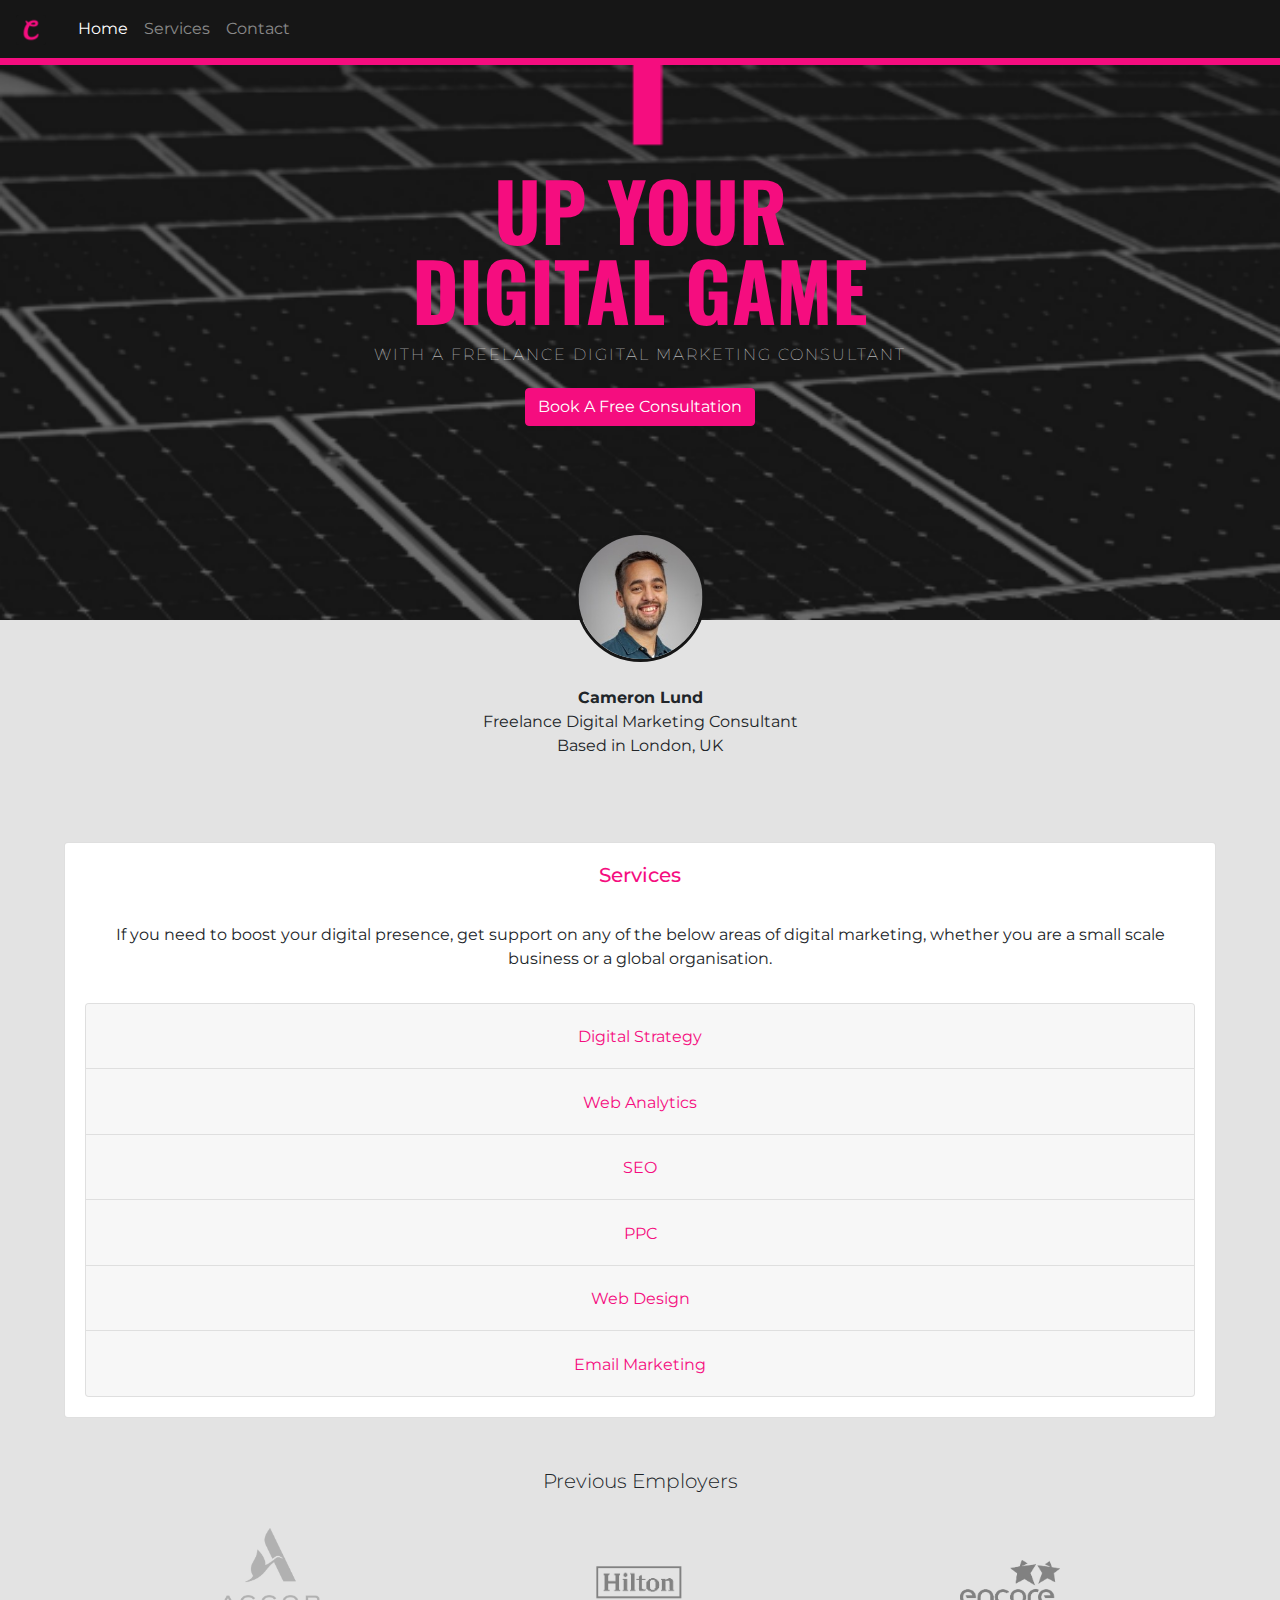
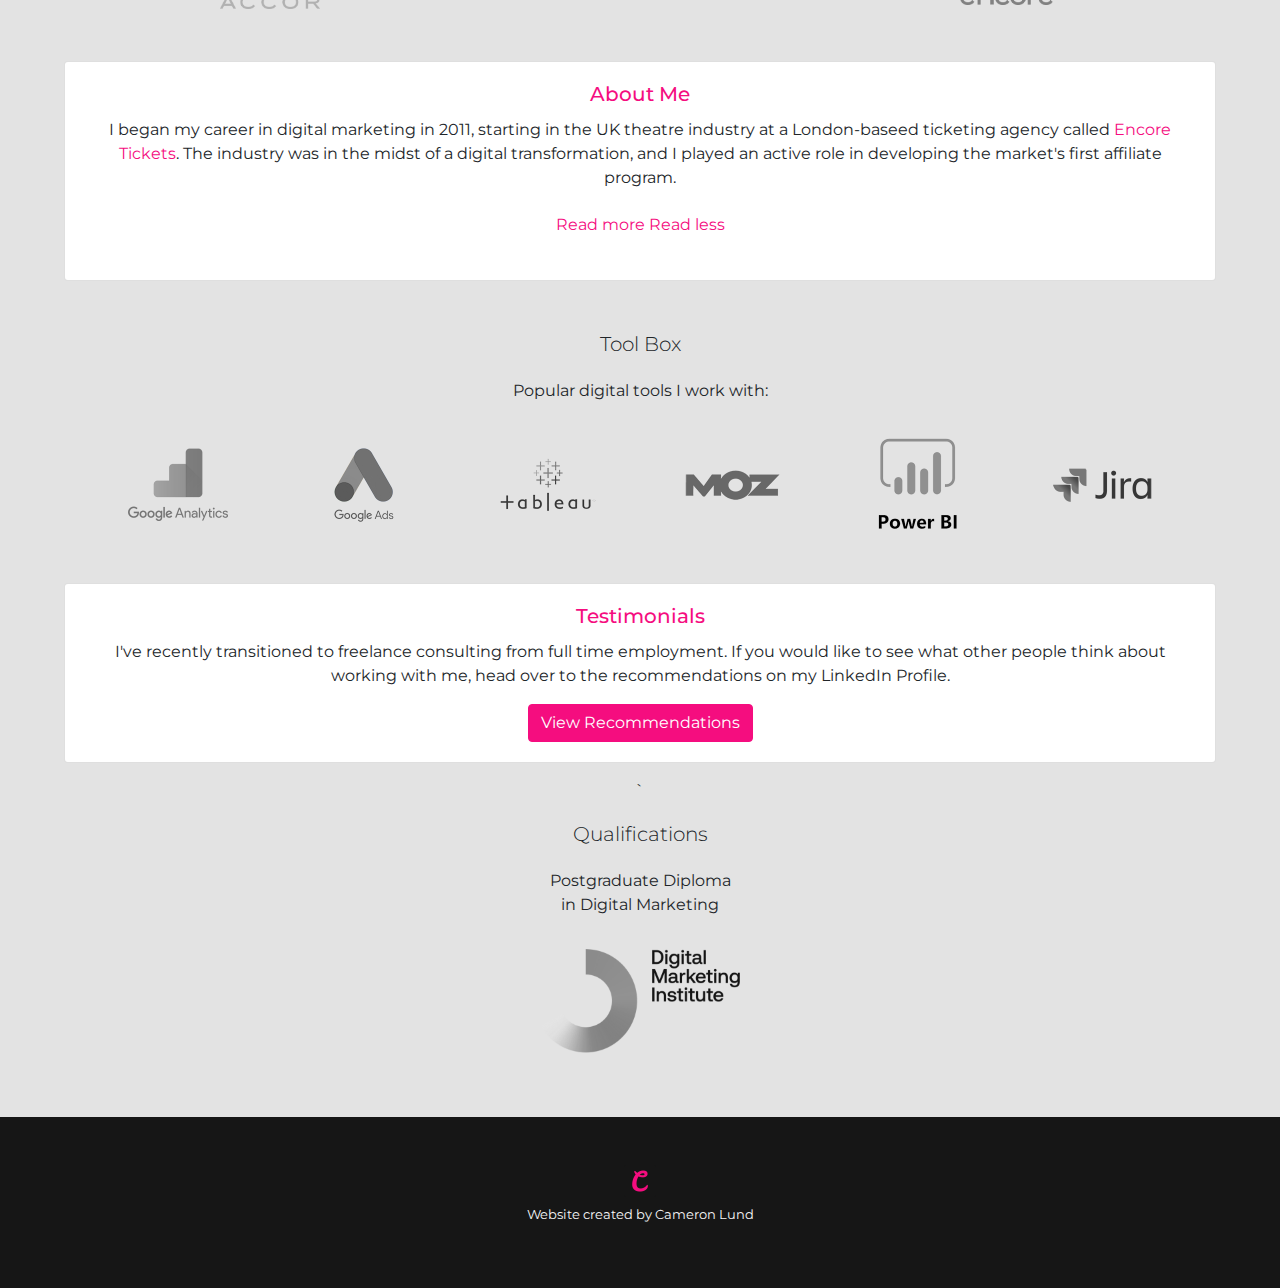
==== index.html @ 8c448366 "v1 With Contact Form" ====
<!doctype html>
<html lang="en">
<head>
  <!-- Required meta tags -->
  <meta http-equiv="content-type" content="text/html "charset="utf-8">
  <meta name="viewport" content="width=device-width, initial-scale=1, shrink-to-fit=no">
  <meta name="description=" content="Experienced digital marketer based in London, supporting organistations with Web Analytics, CRO, SEO, PPC, Affiliate Marketing and Web Design.">
  <title>Cameron Lund | Freelance Digital Marketing Consultant</title>

  <!-- Bootstrap + Custom CSS -->
  <link rel="stylesheet" href="./css/my-theme.css">
  <link rel="stylesheet" href="./css/my-theme-overrides.css">

  <!-- Google Fonts -->
  <link href="https://fonts.googleapis.com/css2?family=Karla:wght@400;700&family=Rubik:ital,wght@0,400;0,700;1,300&display=swap" rel="stylesheet">
  <link href="https://fonts.googleapis.com/css2?family=Oswald:wght@700&display=swap" rel="stylesheet">
  <link href="https://fonts.googleapis.com/css2?family=Montserrat&display=swap" rel="stylesheet">

  <!-- Favicons -->
  <link rel="apple-touch-icon" sizes="180x180" href="Assets/favicons/apple-touch-icon.png">
  <link rel="icon" type="image/png" sizes="32x32" href="Assets/favicons/favicon-32x32.png">
  <link rel="icon" type="image/png" sizes="16x16" href="Assets/favicons/favicon-16x16.png">
  <link rel="manifest" href="/site.webmanifest">

</head>

<body class="mb-0">
  <nav class="navbar navbar-dark bg-black navbar-expand-lg">
    <a class="navbar-brand" href="./index.html">
      <img class="mr-2" src="Assets/favicons/favicon-32x32.png" width="30" height="30" class="d-inline-block align-top" alt="Cameron Lund Logo" loading="lazy">
    </a>
    <button class="navbar-toggler" type="button" data-toggle="collapse" data-target="#navbarNav" aria-controls="navbarNav" aria-expanded="false" aria-label="Toggle navigation">
      <span class="navbar-toggler-icon"></span>
    </button>
    <div class="collapse navbar-collapse" id="navbarNav">
      <ul class="navbar-nav">
        <li class="nav-item active">
          <a class="nav-link" href="#">Home <span class="sr-only">(current)</span></a>
        </li>
        <li class="nav-item">
          <a class="nav-link" href="./services.html">Services</a>
        </li>
        <li class="nav-item">
          <a class="nav-link" href="./contact.html">Contact</a>
        </li>
      </ul>
    </div>
  </nav>

  <!-- Global Body Content Container -->
  <div class="container-fluid p-0 bg-secondary">

    <!-- Header Container -->
    <div class="jumbotron hero-image jumbotron-fluid pl-1 pr-1 pb-5 bp-5 text-center">
      <br>
      <h1 class="text-center title mt-3">UP YOUR<br>DIGITAL GAME</h1>
      <p class="text-light subtitle mt-3 mb-4 pl-3 pr-3">WITH A FREELANCE DIGITAL MARKETING CONSULTANT</p>
      <button type="button" class="btn btn-primary small">Book A Free Consultation</button>
    </div>

    <!-- Main Body Content Container -->
    <div class="position-relative text-center w-100">

      <!-- Profile Container -->
      <div class="position-absolute profile-image-container">
        <img class="profile-picture mb-4" src="Assets/Photos/cameron-profile.jpg">
        <p class="pl-1 pr-1"><strong>Cameron Lund</strong><br>Freelance Digital Marketing Consultant<br>Based in London, UK</p>
      </div>

      <!-- Card Container -->
      <div class="card-container">

        <!-- Services -->
        <div class="text-center m-auto w-90 card">
          <div class="card-body">
            <h5 class="card-title text-primary">Services</h5>
            <!-- Carousel -->
            <div id="carouselExampleControls" class="carousel slide" data-ride="carousel">
              <div class="carousel slide" data-ride="carousel">
                <div class="carousel-inner">
                  <div class="carousel-item active">
                    <img class="d-block w-100" src="Assets/Carousel/digital-strategy-carousel.png" alt="Strategy Slide">
                  </div>
                  <div class="carousel-item">
                    <img class="d-block w-100" src="Assets/Carousel/web-analytics-carousel.png" alt="Web Analytics Slide">
                  </div>
                  <div class="carousel-item">
                    <img class="d-block w-100" src="Assets/Carousel/search-marketing-carousel.png" alt="Search Marketing Slide">
                  </div>
                  <div class="carousel-item">
                    <img class="d-block w-100" src="Assets/Carousel/web-design-carousel.png" alt="Web Design Slide">
                  </div>
                  <div class="carousel-item">
                    <img class="d-block w-100" src="Assets/Carousel/email-marketing-carousel.png" alt="Email Marketing Slide">
                  </div>
                <a class="carousel-control-prev" href="#carouselExampleIndicators" role="button" data-slide="prev">
                  <span class="carousel-control-prev-icon" aria-hidden="true"></span>
                  <span class="sr-only">Previous</span>
                </a>
                <a class="carousel-control-next" href="#carouselExampleIndicators" role="button" data-slide="next">
                  <span class="carousel-control-next-icon" aria-hidden="true"></span>
                  <span class="sr-only">Next</span>
                </a>
              </div>
            </div>
          </div>
            <p class="card-text carousel-text pt-4 pb-3">If you need to boost your digital presence, get support on any of the below areas of digital marketing, whether you are a small scale business or a global organisation.</p>
            <!-- Accordion Menu -->
            <div class="accordion" id="accordion">
              <div class="card">
                <div class="card-header" id="headingOne">
                  <h2 class="mb-0">
                    <button class="btn btn-link" type="button" data-toggle="collapse" data-target="#collapseOne" aria-expanded="true" aria-controls="collapseOne">
                      Digital Strategy
                    </button>
                  </h2>
                </div>

                <div id="collapseOne" class="collapse" aria-labelledby="headingOne" data-parent="#accordion">
                  <div class="card-body">
                    <p>Success depends on strategy.<br><br> I qualified at the Digital Marketing Institute, learning how digital channels can work together to achieve desired outcomes. I've since devised and implemented strategies at start-up businesses like <a target="_blank" href="https://seatplan.com">SeatPlan</a> and at larger companies such as <a target href="https://www.hilton.com">Accor</a>.<br><br> Not all businesses have deep enough pockets for omni-channel presence, and therefore focusing on areas that bring the biggest rewards is key. I see business limitations (like budget restrictions) as hurdles to be vaulted, and can suggest ways of navigating successfully through any barriers you may be facing.<br><br> If you need strategy guidance, I will use a suite of digital analytics tools to review data from your organisation and your competitors, allowing me to provide empirical suggestions on where you can invest for success.</p>
                  </div>
                </div>
              </div>
              <div class="card">
                <div class="card-header" id="headingTwo">
                  <h2 class="mb-0">
                    <button class="btn btn-link collapsed" type="button" data-toggle="collapse" data-target="#collapseTwo" aria-expanded="false" aria-controls="collapseTwo">
                      Web Analytics
                    </button>
                  </h2>
                </div>
                <div id="collapseTwo" class="collapse" aria-labelledby="headingTwo" data-parent="#accordion">
                  <div class="card-body">
                    I have been responsible for web analytics in all my previous roles, using a variety of tools to visualise data and identify actionable insights. I am very familiar with <a target="_blank" href="http://analytics.google.com/analytics/web/">Google Analytics</a>, using core features to identify trends in traffic and conversions as well as advanced features such as event tracking to monitor on-site behaviour.<br><br>I have a lot of experience working with data visualisation tools such as <a target="_blank" href="https://powerbi.microsoft.com/en-us/">Power BI</a>, <a target="_blank" href="https://www.tableau.com/en-gb">Tableau</a> and <a target="_blank" href="https://datastudio.google.com/u/0/navigation/reporting">Google Data Studio</a>, combining big data sources to build dashboards that offer relevant insights for different stakeholders. Please reach out if you want to develop your analytics strategy or get help with data analysis.
                  </div>
                </div>
              </div>
              <div class="card">
                <div class="card-header" id="headingThree">
                  <h2 class="mb-0">
                    <button class="btn btn-link collapsed" type="button" data-toggle="collapse" data-target="#collapseThree" aria-expanded="false" aria-controls="collapseThree">
                      SEO
                    </button>
                  </h2>
                </div>
                <div id="collapseThree" class="collapse" aria-labelledby="headingThree" data-parent="#accordion">
                  <div class="card-body">
                    <p>I developed most of my SEO knowledge working for a small online theatre ticket affiliate called <a target="_blank" href="https://www.seatplan.com">SeatPlan</a>. In a highly competitive environment I worked with an SEO expert to rank the website for valuable keywords, tripling organic traffic over two years with the following tactics.</p>
                    <ul class="list-unstyled">
                      <li><strong>Technical SEO</strong>: Using spidering tools like <a target="_blank" href="https://www.screamingfrog.co.uk/">Screaming Frog</a> to identify crawl issues in the site's HTML.</li><br>
                      <li><strong>Outreach</strong>: Analysing the web for backlink opportunities with SEO tools like <a target="_blank" href="https://www.ahrefs.com">Ahrefs</a> and putting together a robust link building strategy using <a target="_blank" href="https://www.buzzstream.com">BuzzStream</a>.</li><br>
                      <li><strong>Content Strategy</strong>: Conducting keyword analysis and identifying content opportunities that will increase keyword coverage and ultimately provide benefit to users, increasing traffic and backlinks.</li>
                    </ul>
                    <p>I can conduct a full audit of your website using the above tactics and tools to help boost your organic rank across search engines.</p>
                  </div>
                </div>
              </div>
              <div class="card">
                <div class="card-header" id="headingFour">
                  <h2 class="mb-0">
                    <button class="btn btn-link collapsed" type="button" data-toggle="collapse" data-target="#collapseFour" aria-expanded="false" aria-controls="collapseFour">
                      PPC
                    </button>
                  </h2>
                </div>
                <div id="collapseFour" class="collapse" aria-labelledby="headingFour" data-parent="#accordion">
                  <div class="card-body">
                    <p>At <a target="_blank" href="https://www.accorhotels.com">Accor</a> I was responsible for the success of their UK PPC campaigns, working with a central agency and a multi-millon pound budget to drive hotel revenues, increase profiability and boost brand awareness. I have also worked with smaller businesses like <a href="https://lix-it.com/">LIX IT</a>, managing campaigns end-to-end to optimise clicks and conversion. I can offer the following PPC services:</p>
                    <ul class="list-unstyled">
                      <li><strong>Keyword Research</strong>: Using Keyword Planner Tools and existing search data to identify the most valuable and cost-efficient search terms.</li><br>
                      <li><strong>PPC Optimisation</strong>: Introducing new tactics to boost PPC performance such as Responsive Search Ads, Landing Page Optimisation and Conversion Tracking.</li><br>
                      <li><strong>Ad Creation</strong>: Writing and editing ads to incorporate best practice and approrpriate copy from keyword research.</li>
                    </ul>
                    <p>Reach out if you would like assistance with any of these tactics to improve your PPC performance</p>
                  </div>
                </div>
              </div>
              <div class="card">
                <div class="card-header" id="headingFive">
                  <h2 class="mb-0">
                    <button class="btn btn-link collapsed" type="button" data-toggle="collapse" data-target="#collapseFive" aria-expanded="false" aria-controls="collapseFive">
                      Web Design
                    </button>
                  </h2>
                </div>
                <div id="collapseFive" class="collapse" aria-labelledby="headingFive" data-parent="#accordion">
                  <div class="card-body">
                  <p>I've created responsive websites from scratch, including the one you are viewing now.<br><br>I have intermediate experience with HTML, CSS and Bootstrap and am currently furthering my knowledge of JavaScript. If you need help designing and building static landing pages from concept to delivery then I can help with that.</p>
                </div>
              </div>
              </div>
              <div class="card">
                <div class="card-header" id="headingSix">
                  <h2 class="mb-0">
                    <button class="btn btn-link collapsed" type="button" data-toggle="collapse" data-target="#collapseSix" aria-expanded="false" aria-controls="collapseFive">
                      Email Marketing
                    </button>
                  </h2>
                </div>
                <div id="collapseSix" class="collapse" aria-labelledby="headingSix" data-parent="#accordion">
                  <div class="card-body">
                    <p>I've managed email marketing campaigns using simple CRM tools like <a target="_blank" href="https://www.mailchimp.com">MailChimp</a>, creating content with in-built email editors and reporting on standard performance metrics such as open rates, clicks and conversions.<br><br> At <a target="_blank" href="https://www.hilton.com">Hilton Hotels</a> I managed the communication strategy between head office and hotels using a more advanced email automation tool called <a target="_blank" href="https://www.oracle.com/uk/marketingcloud/products/marketing-automation/">Eloqua</a>, building suites of email templates and dedicated email landing pages. I have also created automated email campaign workflows and integrated forms into emails for collecting data from recipients.<br><br>I can assist organisations with an overall communication strategy as well as support the delivery of emails to users.</p>
                  </div>
                </div>
              </div>
            </div>
            <!-- Accordion Menu Ends -->
          </div>
        </div>

        <!-- Previous Employers -->
        <div class="container text-center mt-5">
          <p class="lead">Previous Employers</p>
          <div class="container">
            <div class="row">
              <div class="col-sm pt-3">
                <img class="company-logo" src="Assets/Companies/grey-accor-logo.png">
              </div>
              <div class="col-sm pt-5">
                <img class="company-logo" src="Assets/Companies/grey-hilton-logo.png">
              </div>
              <div class="col-sm pt-5 pb-5 mb-2">
                <img class="company-logo" src="Assets/Companies/encore-logo.png">
              </div>
            </div>
          </div>
        </div>


        <div class="text-center m-auto w-90 card">

          <!-- About Me -->
          <div class="card-body">
            <h5 class="card-title text-primary">About Me</h5>
            <p class="card-text">I began my career in digital marketing in 2011, starting in the UK theatre industry at a London-baseed ticketing agency called <a href="https://www.encoretickets.co.uk">Encore Tickets</a>. The industry was in the midst of a digital transformation, and I played an active role in developing the market's first affiliate program. </p>
            <p>
              <a href="#moretext" class="btn btn-link" data-toggle="collapse" aria-expanded="false" aria-controls="moretext">
                <span class="collapsed text-decoration-none">
                  Read more
                </span>
                <span class="expanded text-decoration-none">
                  Read less
                </span>
              </a>
            </p>
            <div class="collapse" id="moretext">
              <p>Through optimising affiliate partners' digital marketing campaigns, I saw the increasing shift of ticket sales from box offices to online channels, and affliate partner revenues grow from thousands to millons of pounds annually. Being a part of this success helped me to understand the power of digital and how it can be the focal point for growth for an organisation.<br><br>
                In subsequent years, I've also witnessed businesses employ failed strategies that have proven costly. To ensure I offer my employers real value, I've made it my mission to understand the challenges that businesses face with digital marketing and learn how they can be overcome. If you would like some guidance on your own digital marketing initiatives, please contact me for a free inital consultation.</p>
                <button class="btn btn-primary">Contact</button>
              </div>
            </div>
          </div>

          <!-- Tool Box -->
          <div class="container text-center mt-5 mb-4">
            <p class="lead pb-1">Tool Box</p>
            <p class="pb-2">Popular digital tools I work with:</p>
            <div class="container">
              <div class="row">
                <div class="col-sm pt-2">
                  <img class="software-logo" src="Assets/Companies/google-analytics-logo.png">
                </div>
                <div class="col-sm pt-2">
                  <img class="software-logo" src="Assets/Companies/google-ads-logo.png">
                </div>
                <div class="col-sm pt-2">
                  <img class="software-logo" src="Assets/Companies/tableau-logo.png">
                </div>
                <div class="col-sm pt-2">
                  <img class="software-logo" src="Assets/Companies/moz-logo.png">
                </div>
                <div class="col-sm pt-2">
                  <img class="software-logo" src="Assets/Companies/power-bi-logo.png">
                </div>
                <div class="col-sm pt-2 pb-3 mb-2">
                  <img class="software-logo" src="Assets/Companies/jira-logo.png">
                </div>
              </div>
            </div>
          </div>

          <!-- Testimonials -->
          <div class="w-90 m-auto">
            <div class="card mb-3">
              <div class="card-body">
                <h5 class="card-title text-primary">Testimonials</h5>
                <p class="card-text">I've recently transitioned to freelance consulting from full time employment. If you would like to see what other people think about working with me, head over to the recommendations on my LinkedIn Profile.</p>
                <a target="_blank" href="https://www.linkedin.com/in/cameronlund/?originalSubdomain=uk"><button type="button" class="btn btn-primary small">View Recommendations</button></a>
              </div>
            </div>
          </div>

          <!-- Qualifications --> `
          <div class="container text-center pt-3 pb-3">
            <p class="lead pb-1">Qualifications</p>
            <p class="pb-3">Postgraduate Diploma<br> in Digital Marketing</p>
            <a href="https://www.credential.net/328a7fc7-3ff0-4865-91d6-5ed8afaa4b45" target="_blank"><img class="education-logo mb-5" src="Assets/Companies/digital-marketing-institute-logo.png"></a>
          </div>

        </div>
      </div>

    <!-- Footer -->


    <footer class="container-fluid bg-black pt-5 pb-5 m-0 text-center">
      <img src="./Assets\favicons\favicon-32x32.png" /><p class="text-light small pt-2">Website created by Cameron Lund</p>
    </footer>
    <!-- jQuery first, then Popper.js, then Bootstrap JS -->
    <script src="https://code.jquery.com/jquery-3.5.1.slim.min.js" integrity="sha384-DfXdz2htPH0lsSSs5nCTpuj/zy4C+OGpamoFVy38MVBnE+IbbVYUew+OrCXaRkfj" crossorigin="anonymous"></script>
    <script src="https://cdn.jsdelivr.net/npm/popper.js@1.16.0/dist/umd/popper.min.js" integrity="sha384-Q6E9RHvbIyZFJoft+2mJbHaEWldlvI9IOYy5n3zV9zzTtmI3UksdQRVvoxMfooAo" crossorigin="anonymous"></script>
    <script src="https://stackpath.bootstrapcdn.com/bootstrap/4.5.0/js/bootstrap.min.js" integrity="sha384-OgVRvuATP1z7JjHLkuOU7Xw704+h835Lr+6QL9UvYjZE3Ipu6Tp75j7Bh/kR0JKI" crossorigin="anonymous"></script>
    <script src="./js/main.js"></script>
  </body>
  </html>
---- css/my-theme-overrides.css ----
.title {
  font-family: 'Oswald', sans-serif;
  color: #F50D7F;
  font-weight: bold;
  font-size: 5em;
  line-height: 1;
}

.subtitle {
  font-weight: 1.2;
  line-height: 1.2;
  letter-spacing: 2px;
}

.hero-image {
    border-top: solid 7px #F50D7F;
    background-image: url('../Assets/Jumbotron/jumbotron-background-mobile.png');
    background-repeat: no-repeat;
    background-size: cover;
    background-position: top center;
    height: 562px;
}

.profile-picture {
    border-radius: 50%;
    border: solid 3px #161616;
    width: 130px;
    height: auto;
}

.profile-image-container {
  top: -120px;
  left: 50%;
  -webkit-transform: translateX(-50%);
  transform: translateX(-50%)
}

.bg-black {
  background-color: #161616;
}

.card-container {
  padding-top: 190px;
}

.carousel {
  display: none;
}

.company-logo {
  width: 100px;
}

.software-logo {
  width: 100px;
}

.education-logo {
  width: 200px;
}

.w-90 {
  width: 90%;
}

/* Contact Me Form */

@font-face {
  font-family: Montserrat-Bold;
  src: url('../fonts/montserrat/Montserrat-Bold.ttf');
}

.contact-form a {
	font-size: 14px;
	line-height: 1.7;
	color: #666666;
	margin: 0px;
	transition: all 0.4s;
	-webkit-transition: all 0.4s;
  -o-transition: all 0.4s;
  -moz-transition: all 0.4s;
}

.contact-form a:focus {
	outline: none !important;
}

.contact-form a:hover {
	text-decoration: none;
}

.contact-form h1,h2,h3,h4,h5,h6 {
	margin: 0px;
}

.contact-form p {
	font-family: Montserrat;
	font-size: 14px;
	line-height: 1.7;
	color: #666666;
	margin: 0px;
}

.contact-form ul, li {
	margin: 0px;
	list-style-type: none;
}

.contact-form input {
	outline: none;
	border: none;
}

.contact-form textarea {
  outline: none;
  border: none;
}

.contact-form textarea:focus, input:focus {
  border-color: transparent !important;
}

input:focus::-webkit-input-placeholder { color:transparent; }
input:focus:-moz-placeholder { color:transparent; }
input:focus::-moz-placeholder { color:transparent; }
input:focus:-ms-input-placeholder { color:transparent; }

textarea:focus::-webkit-input-placeholder { color:transparent; }
textarea:focus:-moz-placeholder { color:transparent; }
textarea:focus::-moz-placeholder { color:transparent; }
textarea:focus:-ms-input-placeholder { color:transparent; }

input::-webkit-input-placeholder { color: #adadad;}
input:-moz-placeholder { color: #adadad;}
input::-moz-placeholder { color: #adadad;}
input:-ms-input-placeholder { color: #adadad;}

textarea::-webkit-input-placeholder { color: #adadad;}
textarea:-moz-placeholder { color: #adadad;}
textarea::-moz-placeholder { color: #adadad;}
textarea:-ms-input-placeholder { color: #adadad;}

/*---------------------------------------------*/
.contact-form button {
	outline: none !important;
	border: none;
	background: #F50D7F;
}

.contact-form button:hover {
	cursor: pointer;
}

.contact-form iframe {
	border: none !important;
}

/*//////////////////////////////////////////////////////////////////
[ utility ]*/

/*==================================================================
[ Text ]*/
.txt1 {
  font-family: Montserrat;
  font-size: 18px;
  line-height: 1.2;
  color: #fff;
}

.txt2 {
  font-family: Montserrat;
  font-size: 15px;
  line-height: 1.6;
  color: #999999;
}

.txt3 {
  font-size: 15px;
  line-height: 1.6;
  color: #F50D7F;
}

/*==================================================================
[ Size ]*/
.size1 {
  width: 355px;
  max-width: 100%;
}

.size2 {
  width: calc(100% - 43px);
}


/*//////////////////////////////////////////////////////////////////
[ Contact ]*/

.container-contact100 {
  width: 100%;
  min-height: 100vh;
  display: -webkit-box;
  display: -webkit-flex;
  display: -moz-box;
  display: -ms-flexbox;
  display: flex;
  flex-wrap: wrap;
  justify-content: center;
  align-items: center;
  padding: 0px;
  background: #f2f2f2;
  border-bottom: 7px solid #F50D7F;

}

.wrap-contact100 {
  width: 1120px;
  background: #fff;
  overflow: hidden;
  display: -webkit-box;
  display: -webkit-flex;
  display: -moz-box;
  display: -ms-flexbox;
  display: flex;
  flex-wrap: wrap;
  align-items: stretch;
  flex-direction: row-reverse;

}

/*==================================================================
[ Contact more ]*/
.contact100-more {
  width: 50%;
  background-repeat: no-repeat;
  background-size: cover;
  background-position: center;
  position: relative;
  z-index: 1;
  padding: 30px 15px 0px 15px;
}

.contact100-more::before {
  content: "";
  display: block;
  position: absolute;
  z-index: -1;
  width: 100%;
  height: 100%;
  top: 0;
  left: 0;
  background: rgba(0,0,0,0.8);
}



/*==================================================================
[ Form ]*/

.contact100-form {
  width: 50%;
  display: -webkit-box;
  display: -webkit-flex;
  display: -moz-box;
  display: -ms-flexbox;
  display: flex;
  flex-wrap: wrap;
  padding: 56px 55px 63px 55px;
}

.contact100-form-title {
  width: 100%;
  display: block;
  font-family: Montserrat;
  font-size: 30px;
  color: #333333;
  line-height: 1.2;
  text-align: center;
  padding-bottom: 33px;
}



/*------------------------------------------------------------------
[ Input ]*/

.wrap-input100 {
  width: 100%;
  position: relative;
  border: 1px solid #e6e6e6;
}

.rs1-wrap-input100,
.rs2-wrap-input100 {
  width: 50%;
}

.rs2-wrap-input100 {
  border-left: none;
}

.label-input100 {
  font-family: Montserrat;
  font-size: 12px;
  color: #555555;
  line-height: 1.5;
  text-transform: uppercase;
  letter-spacing: 1px;

  display: -webkit-box;
  display: -webkit-flex;
  display: -moz-box;
  display: -ms-flexbox;
  display: flex;
  align-items: center;
  width: 100%;
  min-height: 55px;
  border: 1px solid #e6e6e6;
  border-bottom: none;
  padding: 10px 25px;
  margin-top: 15px;
  margin-bottom: 0;
}

.input100 {
  display: block;
  width: 100%;
  background: transparent;
  font-family: Montserrat;
  font-size: 18px;
  color: #666666;
  line-height: 1.2;
  padding: 0 25px;
}

input.input100 {
  height: 55px;
}


textarea.input100 {
  min-height: 139px;
  padding-top: 19px;
  padding-bottom: 15px;
}

/*---------------------------------------------*/

.focus-input100 {
  position: absolute;
  display: block;
  width: calc(100% + 2px);
  height: calc(100% + 2px);
  top: -1px;
  left: -1px;
  pointer-events: none;
  border: 1px solid #F50D7F;

  visibility: hidden;
  opacity: 0;

  -webkit-transition: all 0.4s;
  -o-transition: all 0.4s;
  -moz-transition: all 0.4s;
  transition: all 0.4s;

  -webkit-transform: scaleX(1.1) scaleY(1.3);
  -moz-transform: scaleX(1.1) scaleY(1.3);
  -ms-transform: scaleX(1.1) scaleY(1.3);
  -o-transform: scaleX(1.1) scaleY(1.3);
  transform: scaleX(1.1) scaleY(1.3);
}

.input100:focus + .focus-input100 {
  visibility: visible;
  opacity: 1;

  -webkit-transform: scale(1);
  -moz-transform: scale(1);
  -ms-transform: scale(1);
  -o-transform: scale(1);
  transform: scale(1);
}



/*------------------------------------------------------------------
[ Button ]*/
.container-contact100-form-btn {
  width: 100%;
  display: -webkit-box;
  display: -webkit-flex;
  display: -moz-box;
  display: -ms-flexbox;
  display: flex;
  flex-wrap: wrap;
  justify-content: center;
  padding-top: 23px;
}

.contact100-form-btn {
  display: -webkit-box;
  display: -webkit-flex;
  display: -moz-box;
  display: -ms-flexbox;
  display: flex;
  justify-content: center;
  align-items: center;
  padding: 0 20px;
  min-width: 200px;
  height: 50px;
  border-radius: 4px;
  background: #F50D7F;

  font-family: Montserrat;
  font-size: 12px;
  color: #fff;
  line-height: 1.2;
  text-transform: uppercase;
  letter-spacing: 1px;

  -webkit-transition: all 0.4s;
  -o-transition: all 0.4s;
  -moz-transition: all 0.4s;
  transition: all 0.4s;
}

.contact100-form-btn:hover {
  background: black;
}



/*------------------------------------------------------------------
[ Responsive ]*/

@media (max-width: 992px) {
  .contact100-form {
    width: 60%;
    padding: 56px 30px 63px 30px;
  }

  .contact100-more {
    width: 40%;
  }

}

@media (max-width: 768px) {
  .contact100-form {
    width: 100%;
  }

  .contact100-more {
    width: 100%;
}

@media (max-width: 576px) {
  .contact100-form {
    padding: 56px 15px 63px 15px;
  }

  .rs1-wrap-input100,
  .rs2-wrap-input100 {
    width: 100%;
  }

  .rs2-wrap-input100 {
    border-left: 1px solid #e6e6e6;
    border-top: none;
  }



/*------------------------------------------------------------------
[ Alert validate ]*/

.validate-input {
  position: relative;
}

.alert-validate::before {
  content: attr(data-validate);
  position: absolute;
  max-width: 70%;
  background-color: #fff;
  border: 1px solid #c80000;
  border-radius: 2px;
  padding: 4px 25px 4px 10px;
  top: 50%;
  -webkit-transform: translateY(-50%);
  -moz-transform: translateY(-50%);
  -ms-transform: translateY(-50%);
  -o-transform: translateY(-50%);
  transform: translateY(-50%);
  right: 2px;
  pointer-events: none;

  font-family: Montserrat;
  color: #c80000;
  font-size: 13px;
  line-height: 1.4;
  text-align: left;

  visibility: hidden;
  opacity: 0;

  -webkit-transition: opacity 0.4s;
  -o-transition: opacity 0.4s;
  -moz-transition: opacity 0.4s;
  transition: opacity 0.4s;
}

.alert-validate::after {
  content: "\f12a";
  font-family: FontAwesome;
  display: block;
  position: absolute;
  color: #c80000;
  font-size: 16px;
  top: 50%;
  -webkit-transform: translateY(-50%);
  -moz-transform: translateY(-50%);
  -ms-transform: translateY(-50%);
  -o-transform: translateY(-50%);
  transform: translateY(-50%);
  right: 8px;
}

.alert-validate:hover:before {
  visibility: visible;
  opacity: 1;
}

@media (max-width: 992px) {
  .alert-validate::before {
    visibility: visible;
    opacity: 1;
  }
}



/* Read More Button */

[aria-expanded="false"] > .expanded,
[aria-expanded="true"] > .collapsed {
  display: none;
}

/* Desktop Media Queries */

@media only screen and (min-width: 374px) {

  .card-container {
    padding-top: 170px;
    max-width: 992px;
    margin: 0 auto;
  }
}


@media only screen and (min-width: 992px) {

  h5 {
    font-size: 1.8em;
    padding-bottom: 10px;
  }

  .card-container {
    padding-top: 150px;
    max-width: 992px;
    margin: 0 auto;
  }

  .hero-image {
  background-image: url('../Assets/Jumbotron/jumbotron-background-desktop.png');
  }

  .carousel-text {
    padding-left: 15px;
    padding-right: 15px;
  }

  .title {
  font-family: 'Oswald', sans-serif;
  color: #F50D7F;
  font-weight: bold;
  font-size: 7em;
  line-height: 1;
  }

  .carousel {
    display: block;
  }
}
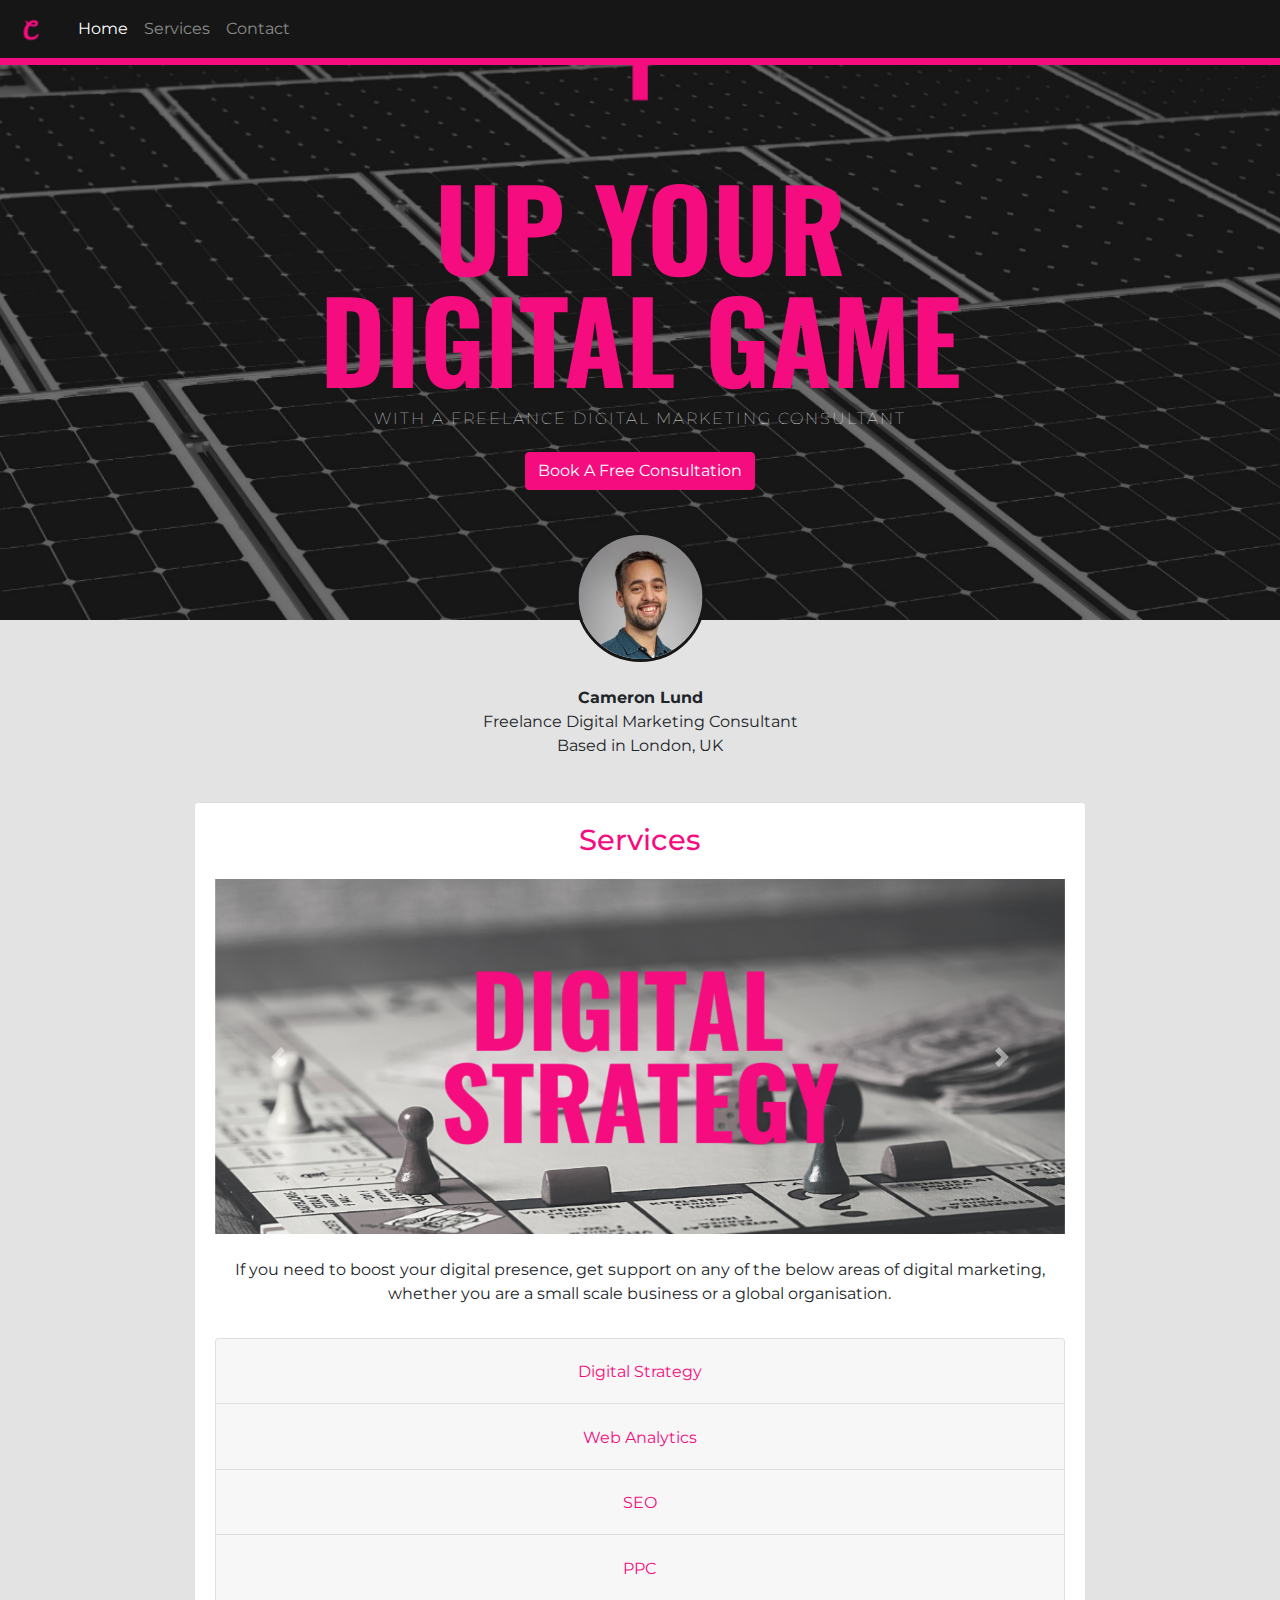
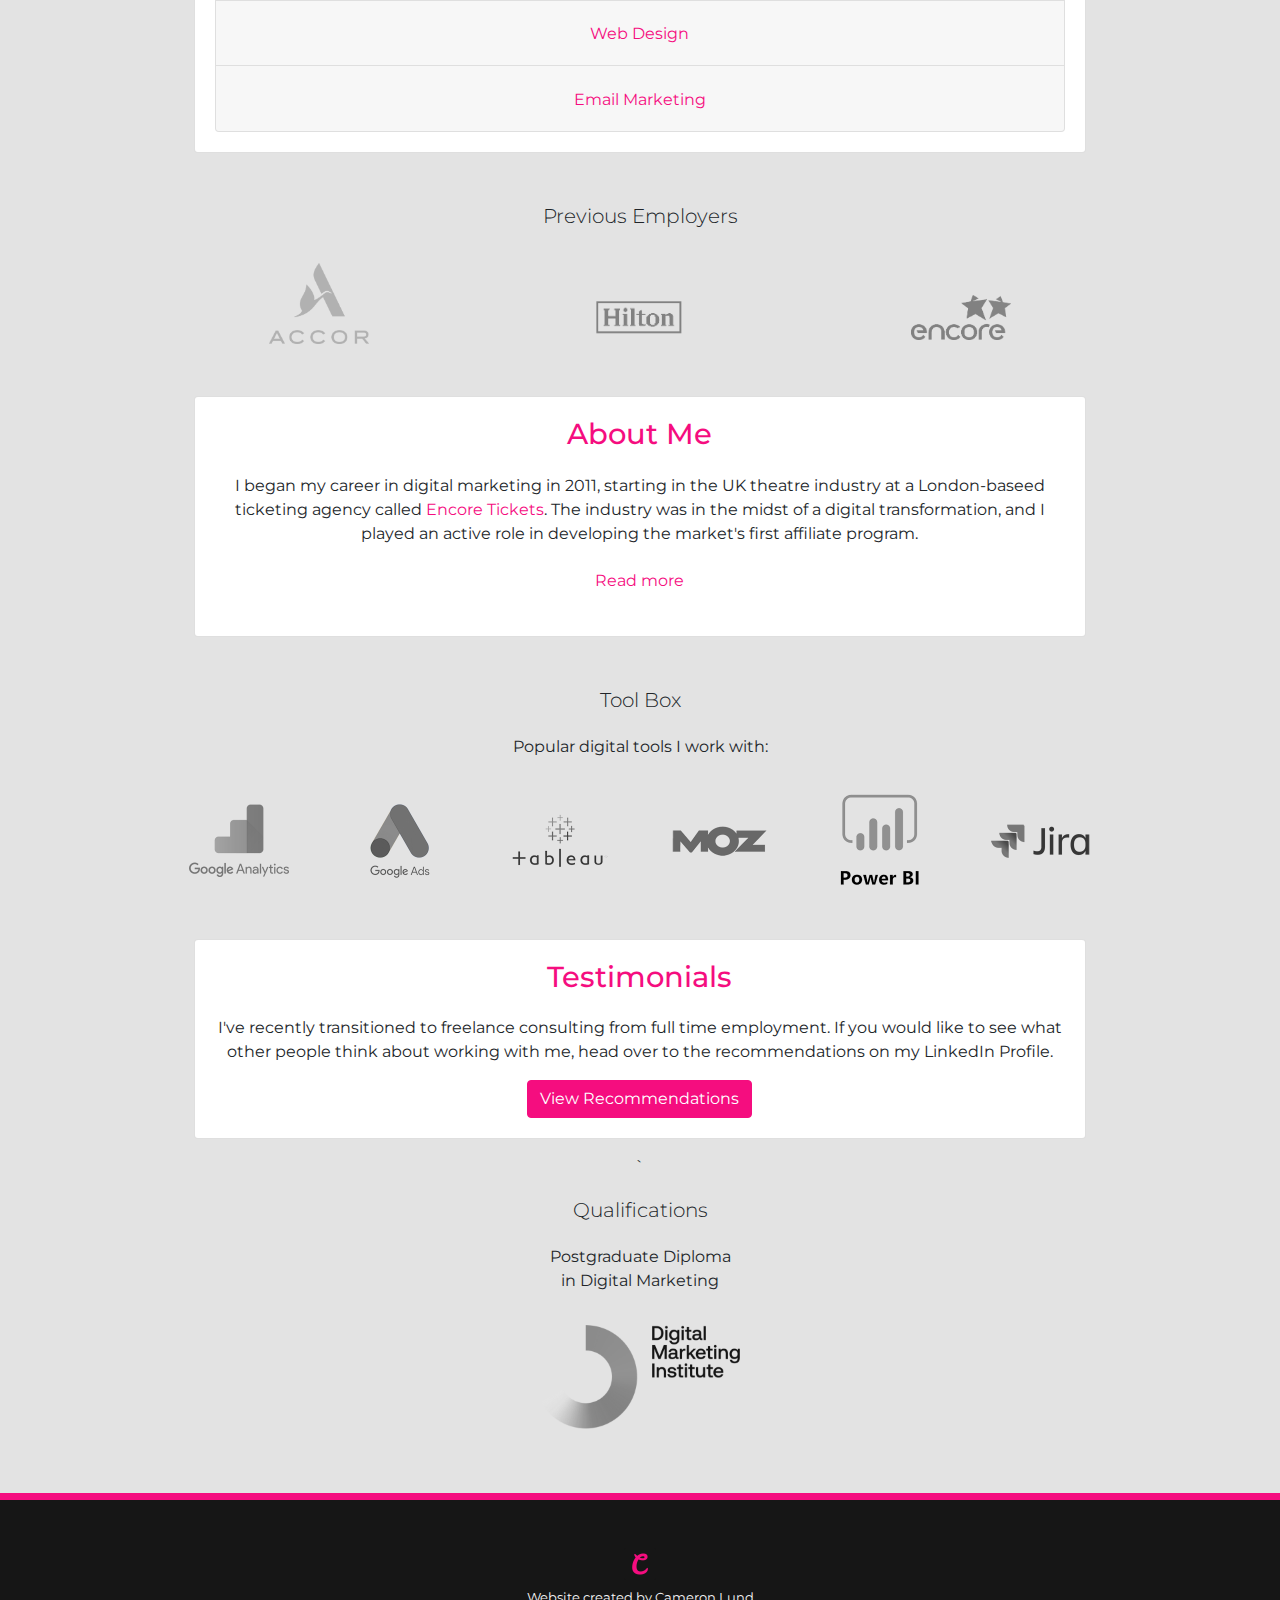
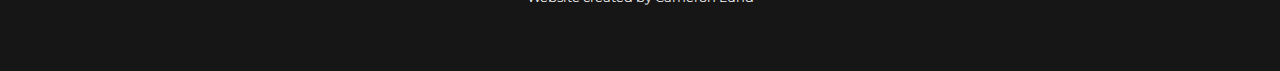
==== commit 811d500f: "v1.1 modified contact form" ====
--- a/index.html
+++ b/index.html
@@ -55,7 +55,7 @@
       <br>
       <h1 class="text-center title mt-3">UP YOUR<br>DIGITAL GAME</h1>
       <p class="text-light subtitle mt-3 mb-4 pl-3 pr-3">WITH A FREELANCE DIGITAL MARKETING CONSULTANT</p>
-      <button type="button" class="btn btn-primary small">Book A Free Consultation</button>
+      <a href="contact.html"><button type="button" class="btn btn-primary small">Book A Free Consultation</button></a>
     </div>
 
     <!-- Main Body Content Container -->
@@ -304,7 +304,7 @@
     <!-- Footer -->
 
 
-    <footer class="container-fluid bg-black pt-5 pb-5 m-0 text-center">
+    <footer class="container-fluid bg-black pt-5 pb-5 m-0 text-center footer">
       <img src="./Assets\favicons\favicon-32x32.png" /><p class="text-light small pt-2">Website created by Cameron Lund</p>
     </footer>
     <!-- jQuery first, then Popper.js, then Bootstrap JS -->
--- a/css/my-theme-overrides.css
+++ b/css/my-theme-overrides.css
@@ -1,3 +1,8 @@
+.w-90 {
+  width: 90%;
+}
+
+
 .title {
   font-family: 'Oswald', sans-serif;
   color: #F50D7F;
@@ -20,6 +25,25 @@
     background-position: top center;
     height: 562px;
 }
+
+.services-image {
+    border-top: solid 7px #F50D7F;
+    background-image: url('../Assets/Jumbotron/jumbotron-background-mobile-services.png');
+    background-repeat: no-repeat;
+    background-size: cover;
+    background-position: top center;
+    height: 562px;
+}
+
+.contact-image {
+    border-top: solid 7px #F50D7F;
+    background-image: url('../Assets/Jumbotron/jumbotron-background-mobile-contact.png');
+    background-repeat: no-repeat;
+    background-size: cover;
+    background-position: top center;
+    height: 562px;
+}
+
 
 .profile-picture {
     border-radius: 50%;
@@ -59,485 +83,31 @@
   width: 200px;
 }
 
-.w-90 {
-  width: 90%;
+.featurette-image {
+  border: 3px solid #F50D7F;
 }
 
-/* Contact Me Form */
-
-@font-face {
-  font-family: Montserrat-Bold;
-  src: url('../fonts/montserrat/Montserrat-Bold.ttf');
+.featurette-article-r {
+  text-align: center;
 }
 
-.contact-form a {
-	font-size: 14px;
-	line-height: 1.7;
-	color: #666666;
-	margin: 0px;
-	transition: all 0.4s;
-	-webkit-transition: all 0.4s;
-  -o-transition: all 0.4s;
-  -moz-transition: all 0.4s;
-}
-
-.contact-form a:focus {
-	outline: none !important;
-}
-
-.contact-form a:hover {
-	text-decoration: none;
-}
-
-.contact-form h1,h2,h3,h4,h5,h6 {
-	margin: 0px;
-}
-
-.contact-form p {
-	font-family: Montserrat;
-	font-size: 14px;
-	line-height: 1.7;
-	color: #666666;
-	margin: 0px;
-}
-
-.contact-form ul, li {
-	margin: 0px;
-	list-style-type: none;
-}
-
-.contact-form input {
-	outline: none;
-	border: none;
-}
-
-.contact-form textarea {
-  outline: none;
-  border: none;
-}
-
-.contact-form textarea:focus, input:focus {
-  border-color: transparent !important;
-}
-
-input:focus::-webkit-input-placeholder { color:transparent; }
-input:focus:-moz-placeholder { color:transparent; }
-input:focus::-moz-placeholder { color:transparent; }
-input:focus:-ms-input-placeholder { color:transparent; }
-
-textarea:focus::-webkit-input-placeholder { color:transparent; }
-textarea:focus:-moz-placeholder { color:transparent; }
-textarea:focus::-moz-placeholder { color:transparent; }
-textarea:focus:-ms-input-placeholder { color:transparent; }
-
-input::-webkit-input-placeholder { color: #adadad;}
-input:-moz-placeholder { color: #adadad;}
-input::-moz-placeholder { color: #adadad;}
-input:-ms-input-placeholder { color: #adadad;}
-
-textarea::-webkit-input-placeholder { color: #adadad;}
-textarea:-moz-placeholder { color: #adadad;}
-textarea::-moz-placeholder { color: #adadad;}
-textarea:-ms-input-placeholder { color: #adadad;}
-
-/*---------------------------------------------*/
-.contact-form button {
-	outline: none !important;
-	border: none;
-	background: #F50D7F;
-}
-
-.contact-form button:hover {
-	cursor: pointer;
-}
-
-.contact-form iframe {
-	border: none !important;
-}
-
-/*//////////////////////////////////////////////////////////////////
-[ utility ]*/
-
-/*==================================================================
-[ Text ]*/
-.txt1 {
-  font-family: Montserrat;
-  font-size: 18px;
-  line-height: 1.2;
-  color: #fff;
-}
-
-.txt2 {
-  font-family: Montserrat;
-  font-size: 15px;
-  line-height: 1.6;
-  color: #999999;
-}
-
-.txt3 {
-  font-size: 15px;
-  line-height: 1.6;
-  color: #F50D7F;
-}
-
-/*==================================================================
-[ Size ]*/
-.size1 {
-  width: 355px;
-  max-width: 100%;
-}
-
-.size2 {
-  width: calc(100% - 43px);
+.featurette-article-l {
+  text-align: center;
 }
 
 
-/*//////////////////////////////////////////////////////////////////
-[ Contact ]*/
-
-.container-contact100 {
-  width: 100%;
-  min-height: 100vh;
-  display: -webkit-box;
-  display: -webkit-flex;
-  display: -moz-box;
-  display: -ms-flexbox;
-  display: flex;
-  flex-wrap: wrap;
-  justify-content: center;
-  align-items: center;
-  padding: 0px;
-  background: #f2f2f2;
-  border-bottom: 7px solid #F50D7F;
-
+.icons {
+  width: 50px;
+  height: auto;
 }
 
-.wrap-contact100 {
-  width: 1120px;
-  background: #fff;
-  overflow: hidden;
-  display: -webkit-box;
-  display: -webkit-flex;
-  display: -moz-box;
-  display: -ms-flexbox;
-  display: flex;
-  flex-wrap: wrap;
-  align-items: stretch;
-  flex-direction: row-reverse;
-
+.card-height-fix {
+  height: 220px
 }
 
-/*==================================================================
-[ Contact more ]*/
-.contact100-more {
-  width: 50%;
-  background-repeat: no-repeat;
-  background-size: cover;
-  background-position: center;
-  position: relative;
-  z-index: 1;
-  padding: 30px 15px 0px 15px;
+.footer {
+  border-top: 7px solid #F50D7F;
 }
-
-.contact100-more::before {
-  content: "";
-  display: block;
-  position: absolute;
-  z-index: -1;
-  width: 100%;
-  height: 100%;
-  top: 0;
-  left: 0;
-  background: rgba(0,0,0,0.8);
-}
-
-
-
-/*==================================================================
-[ Form ]*/
-
-.contact100-form {
-  width: 50%;
-  display: -webkit-box;
-  display: -webkit-flex;
-  display: -moz-box;
-  display: -ms-flexbox;
-  display: flex;
-  flex-wrap: wrap;
-  padding: 56px 55px 63px 55px;
-}
-
-.contact100-form-title {
-  width: 100%;
-  display: block;
-  font-family: Montserrat;
-  font-size: 30px;
-  color: #333333;
-  line-height: 1.2;
-  text-align: center;
-  padding-bottom: 33px;
-}
-
-
-
-/*------------------------------------------------------------------
-[ Input ]*/
-
-.wrap-input100 {
-  width: 100%;
-  position: relative;
-  border: 1px solid #e6e6e6;
-}
-
-.rs1-wrap-input100,
-.rs2-wrap-input100 {
-  width: 50%;
-}
-
-.rs2-wrap-input100 {
-  border-left: none;
-}
-
-.label-input100 {
-  font-family: Montserrat;
-  font-size: 12px;
-  color: #555555;
-  line-height: 1.5;
-  text-transform: uppercase;
-  letter-spacing: 1px;
-
-  display: -webkit-box;
-  display: -webkit-flex;
-  display: -moz-box;
-  display: -ms-flexbox;
-  display: flex;
-  align-items: center;
-  width: 100%;
-  min-height: 55px;
-  border: 1px solid #e6e6e6;
-  border-bottom: none;
-  padding: 10px 25px;
-  margin-top: 15px;
-  margin-bottom: 0;
-}
-
-.input100 {
-  display: block;
-  width: 100%;
-  background: transparent;
-  font-family: Montserrat;
-  font-size: 18px;
-  color: #666666;
-  line-height: 1.2;
-  padding: 0 25px;
-}
-
-input.input100 {
-  height: 55px;
-}
-
-
-textarea.input100 {
-  min-height: 139px;
-  padding-top: 19px;
-  padding-bottom: 15px;
-}
-
-/*---------------------------------------------*/
-
-.focus-input100 {
-  position: absolute;
-  display: block;
-  width: calc(100% + 2px);
-  height: calc(100% + 2px);
-  top: -1px;
-  left: -1px;
-  pointer-events: none;
-  border: 1px solid #F50D7F;
-
-  visibility: hidden;
-  opacity: 0;
-
-  -webkit-transition: all 0.4s;
-  -o-transition: all 0.4s;
-  -moz-transition: all 0.4s;
-  transition: all 0.4s;
-
-  -webkit-transform: scaleX(1.1) scaleY(1.3);
-  -moz-transform: scaleX(1.1) scaleY(1.3);
-  -ms-transform: scaleX(1.1) scaleY(1.3);
-  -o-transform: scaleX(1.1) scaleY(1.3);
-  transform: scaleX(1.1) scaleY(1.3);
-}
-
-.input100:focus + .focus-input100 {
-  visibility: visible;
-  opacity: 1;
-
-  -webkit-transform: scale(1);
-  -moz-transform: scale(1);
-  -ms-transform: scale(1);
-  -o-transform: scale(1);
-  transform: scale(1);
-}
-
-
-
-/*------------------------------------------------------------------
-[ Button ]*/
-.container-contact100-form-btn {
-  width: 100%;
-  display: -webkit-box;
-  display: -webkit-flex;
-  display: -moz-box;
-  display: -ms-flexbox;
-  display: flex;
-  flex-wrap: wrap;
-  justify-content: center;
-  padding-top: 23px;
-}
-
-.contact100-form-btn {
-  display: -webkit-box;
-  display: -webkit-flex;
-  display: -moz-box;
-  display: -ms-flexbox;
-  display: flex;
-  justify-content: center;
-  align-items: center;
-  padding: 0 20px;
-  min-width: 200px;
-  height: 50px;
-  border-radius: 4px;
-  background: #F50D7F;
-
-  font-family: Montserrat;
-  font-size: 12px;
-  color: #fff;
-  line-height: 1.2;
-  text-transform: uppercase;
-  letter-spacing: 1px;
-
-  -webkit-transition: all 0.4s;
-  -o-transition: all 0.4s;
-  -moz-transition: all 0.4s;
-  transition: all 0.4s;
-}
-
-.contact100-form-btn:hover {
-  background: black;
-}
-
-
-
-/*------------------------------------------------------------------
-[ Responsive ]*/
-
-@media (max-width: 992px) {
-  .contact100-form {
-    width: 60%;
-    padding: 56px 30px 63px 30px;
-  }
-
-  .contact100-more {
-    width: 40%;
-  }
-
-}
-
-@media (max-width: 768px) {
-  .contact100-form {
-    width: 100%;
-  }
-
-  .contact100-more {
-    width: 100%;
-}
-
-@media (max-width: 576px) {
-  .contact100-form {
-    padding: 56px 15px 63px 15px;
-  }
-
-  .rs1-wrap-input100,
-  .rs2-wrap-input100 {
-    width: 100%;
-  }
-
-  .rs2-wrap-input100 {
-    border-left: 1px solid #e6e6e6;
-    border-top: none;
-  }
-
-
-
-/*------------------------------------------------------------------
-[ Alert validate ]*/
-
-.validate-input {
-  position: relative;
-}
-
-.alert-validate::before {
-  content: attr(data-validate);
-  position: absolute;
-  max-width: 70%;
-  background-color: #fff;
-  border: 1px solid #c80000;
-  border-radius: 2px;
-  padding: 4px 25px 4px 10px;
-  top: 50%;
-  -webkit-transform: translateY(-50%);
-  -moz-transform: translateY(-50%);
-  -ms-transform: translateY(-50%);
-  -o-transform: translateY(-50%);
-  transform: translateY(-50%);
-  right: 2px;
-  pointer-events: none;
-
-  font-family: Montserrat;
-  color: #c80000;
-  font-size: 13px;
-  line-height: 1.4;
-  text-align: left;
-
-  visibility: hidden;
-  opacity: 0;
-
-  -webkit-transition: opacity 0.4s;
-  -o-transition: opacity 0.4s;
-  -moz-transition: opacity 0.4s;
-  transition: opacity 0.4s;
-}
-
-.alert-validate::after {
-  content: "\f12a";
-  font-family: FontAwesome;
-  display: block;
-  position: absolute;
-  color: #c80000;
-  font-size: 16px;
-  top: 50%;
-  -webkit-transform: translateY(-50%);
-  -moz-transform: translateY(-50%);
-  -ms-transform: translateY(-50%);
-  -o-transform: translateY(-50%);
-  transform: translateY(-50%);
-  right: 8px;
-}
-
-.alert-validate:hover:before {
-  visibility: visible;
-  opacity: 1;
-}
-
-@media (max-width: 992px) {
-  .alert-validate::before {
-    visibility: visible;
-    opacity: 1;
-  }
-}
-
 
 
 /* Read More Button */
@@ -558,6 +128,18 @@
   }
 }
 
+@media only screen and (min-width: 772px) {
+
+  .featurette-article-r {
+    text-align: right;
+  }
+
+  .featurette-article-l {
+    text-align: left;
+  }
+
+}
+
 
 @media only screen and (min-width: 992px) {
 
@@ -574,6 +156,14 @@
 
   .hero-image {
   background-image: url('../Assets/Jumbotron/jumbotron-background-desktop.png');
+  }
+
+  .services-image {
+      background-image: url('../Assets/Jumbotron/jumbotron-background-desktop-services.png');
+  }
+
+  .contact-image {
+      background-image: url('../Assets/Jumbotron/jumbotron-background-desktop-contact.png');
   }
 
   .carousel-text {
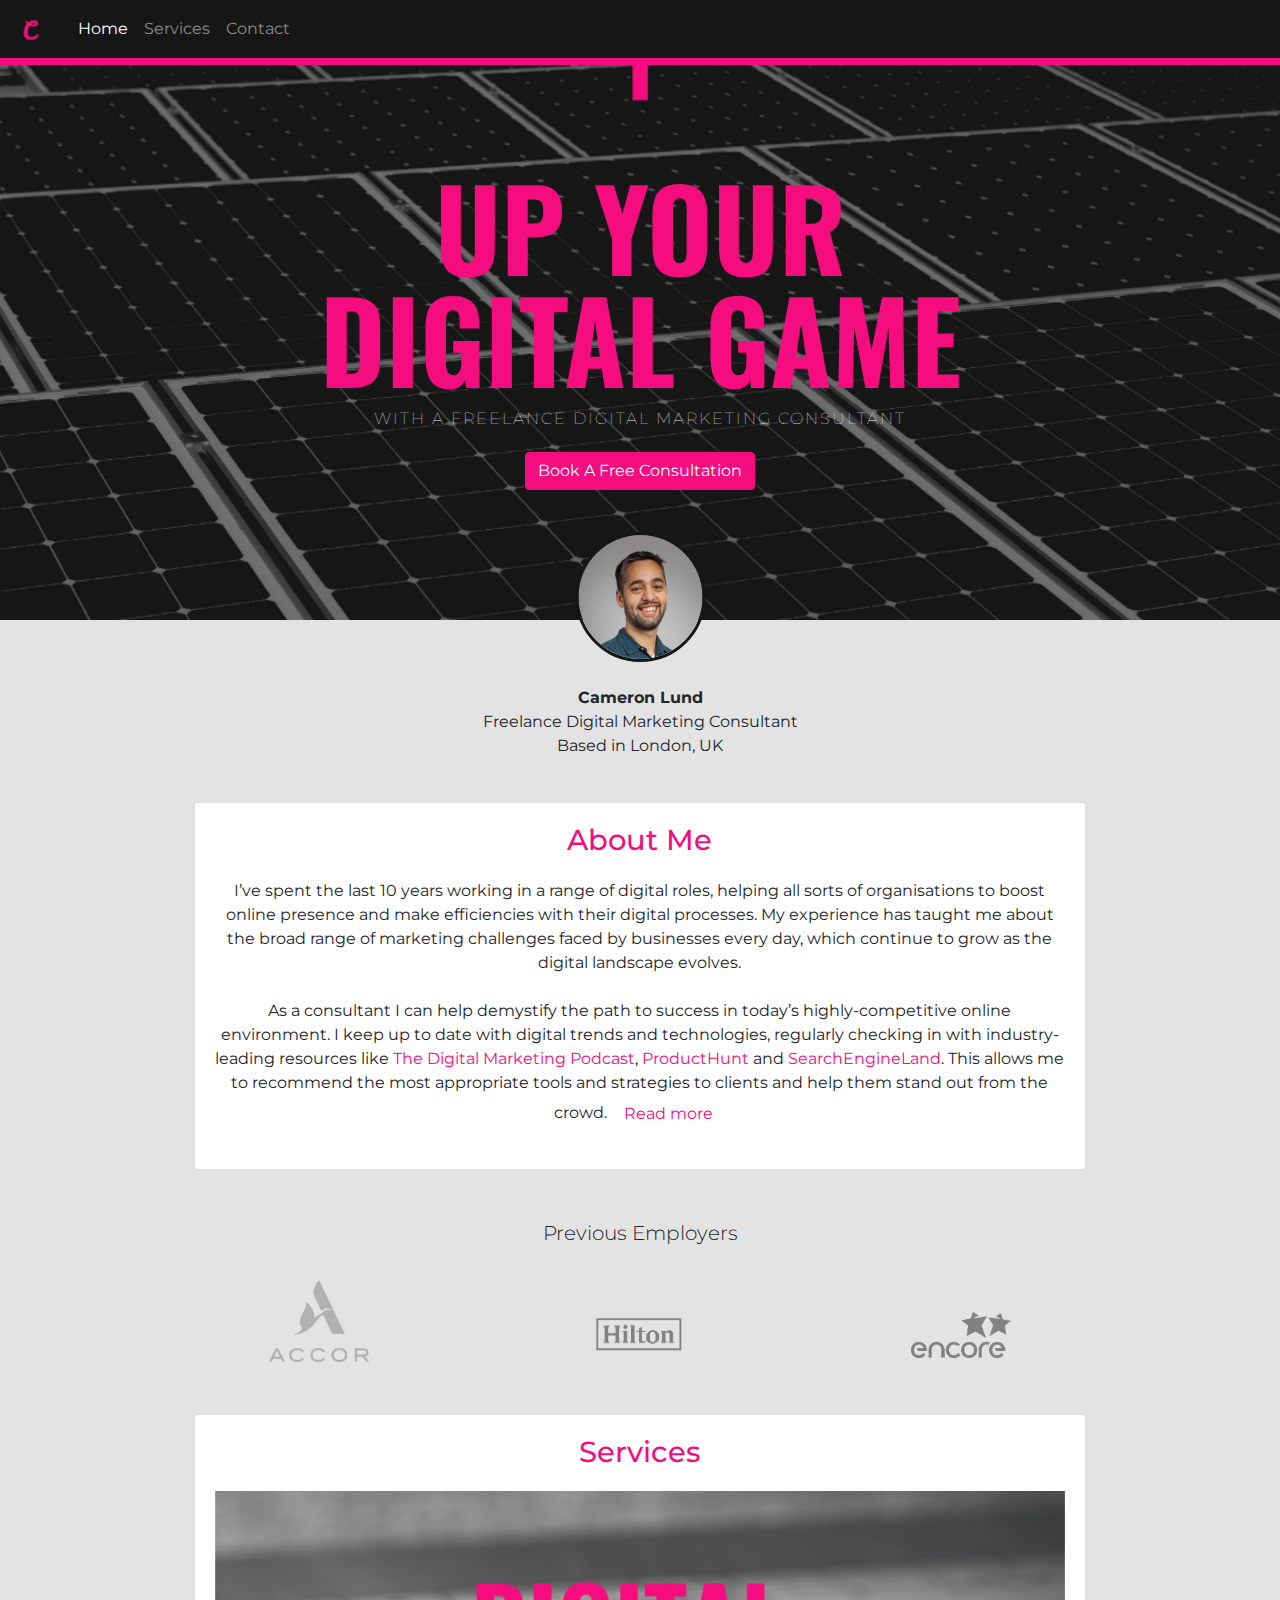
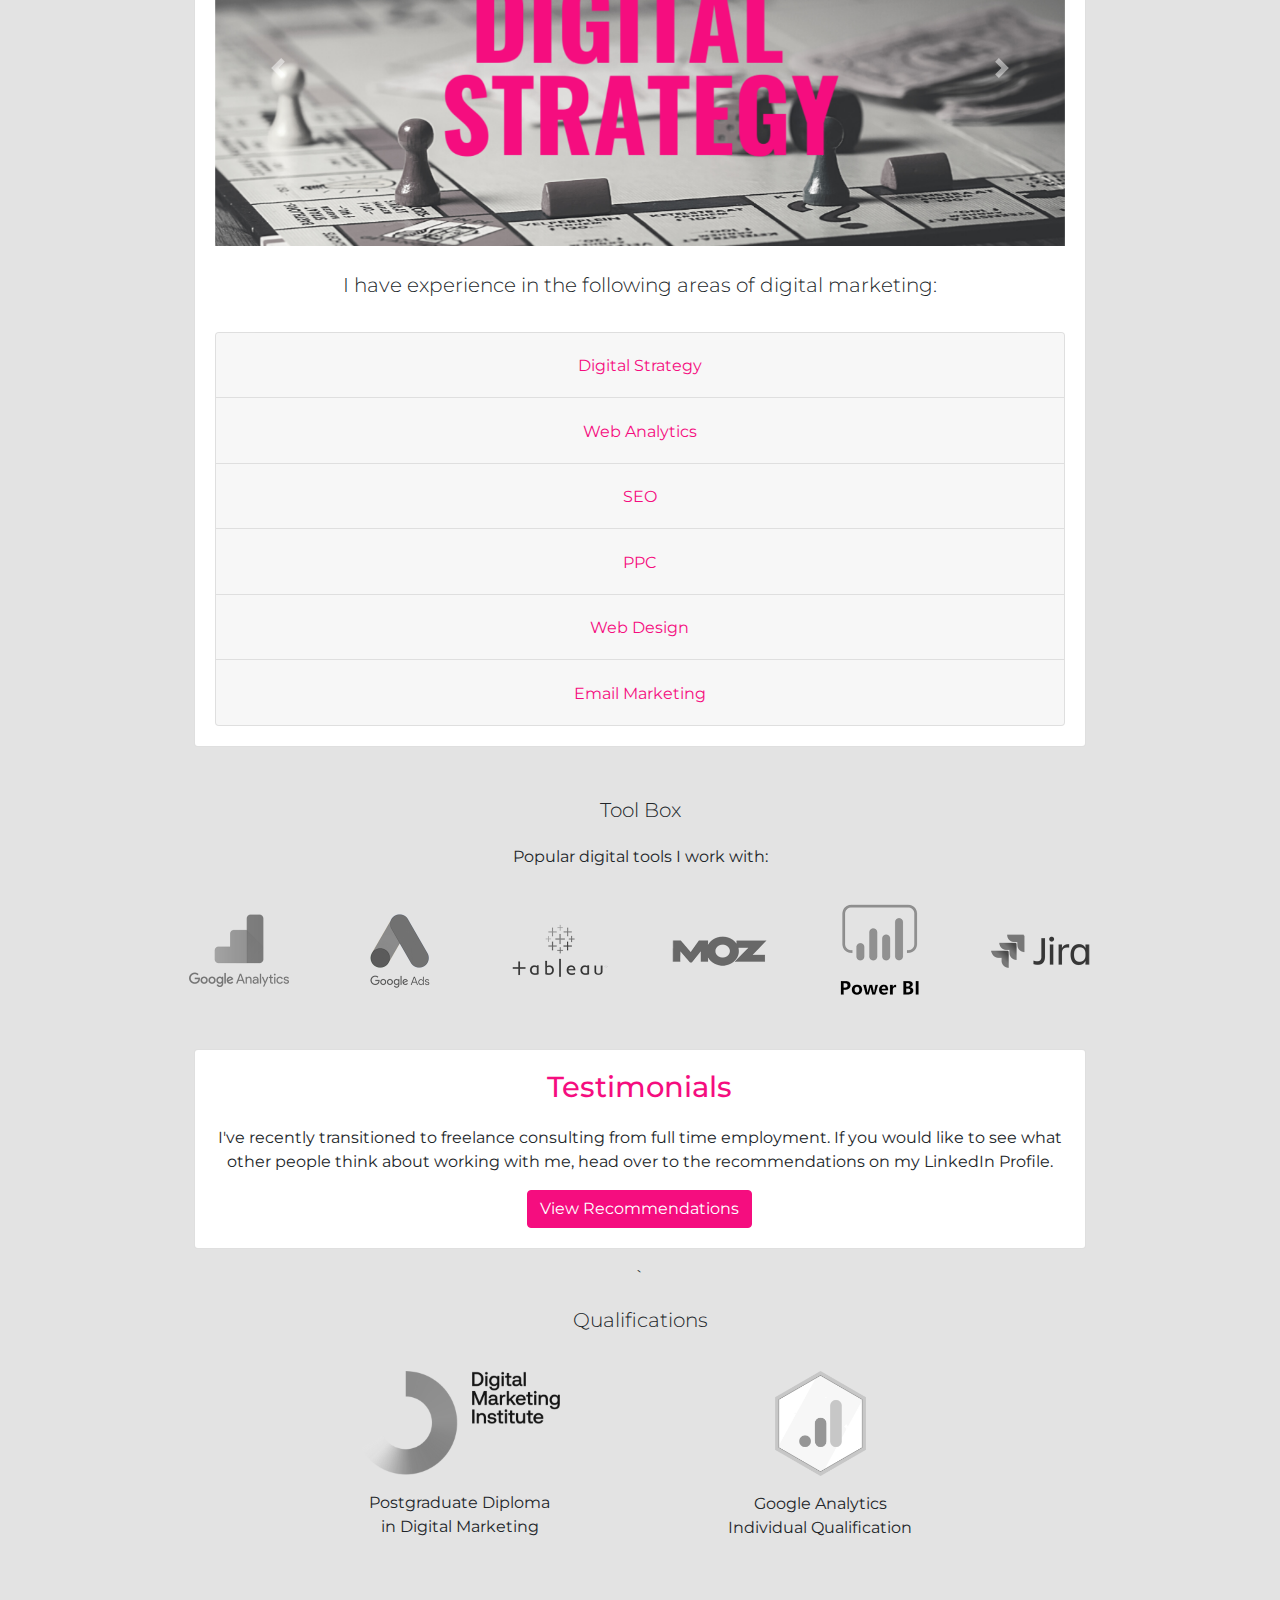
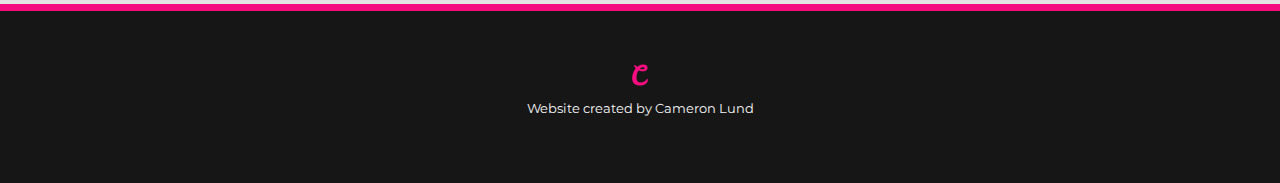
==== commit 64a3452e: "v1.2 alpha launch" ====
--- a/index.html
+++ b/index.html
@@ -70,144 +70,29 @@
       <!-- Card Container -->
       <div class="card-container">
 
-        <!-- Services -->
-        <div class="text-center m-auto w-90 card">
-          <div class="card-body">
-            <h5 class="card-title text-primary">Services</h5>
-            <!-- Carousel -->
-            <div id="carouselExampleControls" class="carousel slide" data-ride="carousel">
-              <div class="carousel slide" data-ride="carousel">
-                <div class="carousel-inner">
-                  <div class="carousel-item active">
-                    <img class="d-block w-100" src="Assets/Carousel/digital-strategy-carousel.png" alt="Strategy Slide">
-                  </div>
-                  <div class="carousel-item">
-                    <img class="d-block w-100" src="Assets/Carousel/web-analytics-carousel.png" alt="Web Analytics Slide">
-                  </div>
-                  <div class="carousel-item">
-                    <img class="d-block w-100" src="Assets/Carousel/search-marketing-carousel.png" alt="Search Marketing Slide">
-                  </div>
-                  <div class="carousel-item">
-                    <img class="d-block w-100" src="Assets/Carousel/web-design-carousel.png" alt="Web Design Slide">
-                  </div>
-                  <div class="carousel-item">
-                    <img class="d-block w-100" src="Assets/Carousel/email-marketing-carousel.png" alt="Email Marketing Slide">
-                  </div>
-                <a class="carousel-control-prev" href="#carouselExampleIndicators" role="button" data-slide="prev">
-                  <span class="carousel-control-prev-icon" aria-hidden="true"></span>
-                  <span class="sr-only">Previous</span>
-                </a>
-                <a class="carousel-control-next" href="#carouselExampleIndicators" role="button" data-slide="next">
-                  <span class="carousel-control-next-icon" aria-hidden="true"></span>
-                  <span class="sr-only">Next</span>
-                </a>
-              </div>
-            </div>
-          </div>
-            <p class="card-text carousel-text pt-4 pb-3">If you need to boost your digital presence, get support on any of the below areas of digital marketing, whether you are a small scale business or a global organisation.</p>
-            <!-- Accordion Menu -->
-            <div class="accordion" id="accordion">
-              <div class="card">
-                <div class="card-header" id="headingOne">
-                  <h2 class="mb-0">
-                    <button class="btn btn-link" type="button" data-toggle="collapse" data-target="#collapseOne" aria-expanded="true" aria-controls="collapseOne">
-                      Digital Strategy
-                    </button>
-                  </h2>
-                </div>
-
-                <div id="collapseOne" class="collapse" aria-labelledby="headingOne" data-parent="#accordion">
-                  <div class="card-body">
-                    <p>Success depends on strategy.<br><br> I qualified at the Digital Marketing Institute, learning how digital channels can work together to achieve desired outcomes. I've since devised and implemented strategies at start-up businesses like <a target="_blank" href="https://seatplan.com">SeatPlan</a> and at larger companies such as <a target href="https://www.hilton.com">Accor</a>.<br><br> Not all businesses have deep enough pockets for omni-channel presence, and therefore focusing on areas that bring the biggest rewards is key. I see business limitations (like budget restrictions) as hurdles to be vaulted, and can suggest ways of navigating successfully through any barriers you may be facing.<br><br> If you need strategy guidance, I will use a suite of digital analytics tools to review data from your organisation and your competitors, allowing me to provide empirical suggestions on where you can invest for success.</p>
-                  </div>
-                </div>
-              </div>
-              <div class="card">
-                <div class="card-header" id="headingTwo">
-                  <h2 class="mb-0">
-                    <button class="btn btn-link collapsed" type="button" data-toggle="collapse" data-target="#collapseTwo" aria-expanded="false" aria-controls="collapseTwo">
-                      Web Analytics
-                    </button>
-                  </h2>
-                </div>
-                <div id="collapseTwo" class="collapse" aria-labelledby="headingTwo" data-parent="#accordion">
-                  <div class="card-body">
-                    I have been responsible for web analytics in all my previous roles, using a variety of tools to visualise data and identify actionable insights. I am very familiar with <a target="_blank" href="http://analytics.google.com/analytics/web/">Google Analytics</a>, using core features to identify trends in traffic and conversions as well as advanced features such as event tracking to monitor on-site behaviour.<br><br>I have a lot of experience working with data visualisation tools such as <a target="_blank" href="https://powerbi.microsoft.com/en-us/">Power BI</a>, <a target="_blank" href="https://www.tableau.com/en-gb">Tableau</a> and <a target="_blank" href="https://datastudio.google.com/u/0/navigation/reporting">Google Data Studio</a>, combining big data sources to build dashboards that offer relevant insights for different stakeholders. Please reach out if you want to develop your analytics strategy or get help with data analysis.
-                  </div>
-                </div>
-              </div>
-              <div class="card">
-                <div class="card-header" id="headingThree">
-                  <h2 class="mb-0">
-                    <button class="btn btn-link collapsed" type="button" data-toggle="collapse" data-target="#collapseThree" aria-expanded="false" aria-controls="collapseThree">
-                      SEO
-                    </button>
-                  </h2>
-                </div>
-                <div id="collapseThree" class="collapse" aria-labelledby="headingThree" data-parent="#accordion">
-                  <div class="card-body">
-                    <p>I developed most of my SEO knowledge working for a small online theatre ticket affiliate called <a target="_blank" href="https://www.seatplan.com">SeatPlan</a>. In a highly competitive environment I worked with an SEO expert to rank the website for valuable keywords, tripling organic traffic over two years with the following tactics.</p>
-                    <ul class="list-unstyled">
-                      <li><strong>Technical SEO</strong>: Using spidering tools like <a target="_blank" href="https://www.screamingfrog.co.uk/">Screaming Frog</a> to identify crawl issues in the site's HTML.</li><br>
-                      <li><strong>Outreach</strong>: Analysing the web for backlink opportunities with SEO tools like <a target="_blank" href="https://www.ahrefs.com">Ahrefs</a> and putting together a robust link building strategy using <a target="_blank" href="https://www.buzzstream.com">BuzzStream</a>.</li><br>
-                      <li><strong>Content Strategy</strong>: Conducting keyword analysis and identifying content opportunities that will increase keyword coverage and ultimately provide benefit to users, increasing traffic and backlinks.</li>
-                    </ul>
-                    <p>I can conduct a full audit of your website using the above tactics and tools to help boost your organic rank across search engines.</p>
-                  </div>
-                </div>
-              </div>
-              <div class="card">
-                <div class="card-header" id="headingFour">
-                  <h2 class="mb-0">
-                    <button class="btn btn-link collapsed" type="button" data-toggle="collapse" data-target="#collapseFour" aria-expanded="false" aria-controls="collapseFour">
-                      PPC
-                    </button>
-                  </h2>
-                </div>
-                <div id="collapseFour" class="collapse" aria-labelledby="headingFour" data-parent="#accordion">
-                  <div class="card-body">
-                    <p>At <a target="_blank" href="https://www.accorhotels.com">Accor</a> I was responsible for the success of their UK PPC campaigns, working with a central agency and a multi-millon pound budget to drive hotel revenues, increase profiability and boost brand awareness. I have also worked with smaller businesses like <a href="https://lix-it.com/">LIX IT</a>, managing campaigns end-to-end to optimise clicks and conversion. I can offer the following PPC services:</p>
-                    <ul class="list-unstyled">
-                      <li><strong>Keyword Research</strong>: Using Keyword Planner Tools and existing search data to identify the most valuable and cost-efficient search terms.</li><br>
-                      <li><strong>PPC Optimisation</strong>: Introducing new tactics to boost PPC performance such as Responsive Search Ads, Landing Page Optimisation and Conversion Tracking.</li><br>
-                      <li><strong>Ad Creation</strong>: Writing and editing ads to incorporate best practice and approrpriate copy from keyword research.</li>
-                    </ul>
-                    <p>Reach out if you would like assistance with any of these tactics to improve your PPC performance</p>
-                  </div>
-                </div>
-              </div>
-              <div class="card">
-                <div class="card-header" id="headingFive">
-                  <h2 class="mb-0">
-                    <button class="btn btn-link collapsed" type="button" data-toggle="collapse" data-target="#collapseFive" aria-expanded="false" aria-controls="collapseFive">
-                      Web Design
-                    </button>
-                  </h2>
-                </div>
-                <div id="collapseFive" class="collapse" aria-labelledby="headingFive" data-parent="#accordion">
-                  <div class="card-body">
-                  <p>I've created responsive websites from scratch, including the one you are viewing now.<br><br>I have intermediate experience with HTML, CSS and Bootstrap and am currently furthering my knowledge of JavaScript. If you need help designing and building static landing pages from concept to delivery then I can help with that.</p>
-                </div>
-              </div>
-              </div>
-              <div class="card">
-                <div class="card-header" id="headingSix">
-                  <h2 class="mb-0">
-                    <button class="btn btn-link collapsed" type="button" data-toggle="collapse" data-target="#collapseSix" aria-expanded="false" aria-controls="collapseFive">
-                      Email Marketing
-                    </button>
-                  </h2>
-                </div>
-                <div id="collapseSix" class="collapse" aria-labelledby="headingSix" data-parent="#accordion">
-                  <div class="card-body">
-                    <p>I've managed email marketing campaigns using simple CRM tools like <a target="_blank" href="https://www.mailchimp.com">MailChimp</a>, creating content with in-built email editors and reporting on standard performance metrics such as open rates, clicks and conversions.<br><br> At <a target="_blank" href="https://www.hilton.com">Hilton Hotels</a> I managed the communication strategy between head office and hotels using a more advanced email automation tool called <a target="_blank" href="https://www.oracle.com/uk/marketingcloud/products/marketing-automation/">Eloqua</a>, building suites of email templates and dedicated email landing pages. I have also created automated email campaign workflows and integrated forms into emails for collecting data from recipients.<br><br>I can assist organisations with an overall communication strategy as well as support the delivery of emails to users.</p>
-                  </div>
-                </div>
-              </div>
-            </div>
-            <!-- Accordion Menu Ends -->
+        <!-- About Me -->
+      <div class="text-center m-auto w-90 card">
+        <div class="card-body">
+          <h5 class="card-title text-primary">About Me</h5>
+          <p class="card-text">I’ve spent the last 10 years working in a range of digital roles, helping all sorts of organisations to boost online presence and make efficiencies with their digital processes. My experience has taught me about the broad range of marketing challenges faced by businesses every day, which continue to grow as the digital landscape evolves.<br><br>
+As a consultant I can help demystify the path to success in today’s highly-competitive online environment. I keep up to date with digital trends and technologies, regularly checking in with industry-leading resources like <a target="_blank" href="https://www.targetinternet.com/digital-marketing-podcasts/">The Digital Marketing Podcast</a>, <a target="_blank" href="https://www.producthunt.com">ProductHunt</a> and <a target="_blank" href="https://www.searchengineland.com">SearchEngineLand</a>. This allows me to recommend the most appropriate tools and strategies to clients and help them stand out from the crowd.
+            <a href="#moretext" class="btn btn-link" data-toggle="collapse" aria-expanded="false" aria-controls="moretext">
+              <span class="collapsed text-decoration-none">
+                Read more
+              </span>
+              <span class="expanded text-decoration-none">
+                Read less
+              </span>
+            </a>
+          </p>
+          <div class="collapse" id="moretext">
+            <p>With my analytics background, I use data to drive decision-making and ensure results are quantifiable. Prior to consulting, I helped theatre ticketing website <a target="_blank" href="https://seatplan.com">SeatPlan</a> to triple monthly traffic over two years through SEO. At <a target="_blank" href="https://accorhotels.com">AccorHotels</a> I oversaw their UK PPC campaigns, ensuring they remained profitable to the business throughout my employment. More recently, I’ve worked with <a target="_blank" href="https://hilton.com">Hilton</a> to build out internal mass communication workflows and marketing performance dashboards. These are the kind of results and outputs I work hard to deliver for each of my employers.<br><br>
+            If you are a growth-focused organisation, please do get in touch to learn more about my experience and find out how I can help you.</p>
+              <a href="contact.html"><button class="btn btn-primary">Contact</button></a>
+            </div>
           </div>
         </div>
+
 
         <!-- Previous Employers -->
         <div class="container text-center mt-5">
@@ -228,29 +113,170 @@
         </div>
 
 
-        <div class="text-center m-auto w-90 card">
-
-          <!-- About Me -->
-          <div class="card-body">
-            <h5 class="card-title text-primary">About Me</h5>
-            <p class="card-text">I began my career in digital marketing in 2011, starting in the UK theatre industry at a London-baseed ticketing agency called <a href="https://www.encoretickets.co.uk">Encore Tickets</a>. The industry was in the midst of a digital transformation, and I played an active role in developing the market's first affiliate program. </p>
-            <p>
-              <a href="#moretext" class="btn btn-link" data-toggle="collapse" aria-expanded="false" aria-controls="moretext">
-                <span class="collapsed text-decoration-none">
-                  Read more
-                </span>
-                <span class="expanded text-decoration-none">
-                  Read less
-                </span>
-              </a>
-            </p>
-            <div class="collapse" id="moretext">
-              <p>Through optimising affiliate partners' digital marketing campaigns, I saw the increasing shift of ticket sales from box offices to online channels, and affliate partner revenues grow from thousands to millons of pounds annually. Being a part of this success helped me to understand the power of digital and how it can be the focal point for growth for an organisation.<br><br>
-                In subsequent years, I've also witnessed businesses employ failed strategies that have proven costly. To ensure I offer my employers real value, I've made it my mission to understand the challenges that businesses face with digital marketing and learn how they can be overcome. If you would like some guidance on your own digital marketing initiatives, please contact me for a free inital consultation.</p>
-                <button class="btn btn-primary">Contact</button>
-              </div>
-            </div>
-          </div>
+
+
+          <!-- Services -->
+          <div class="text-center m-auto w-90 card">
+            <div class="card-body">
+              <h5 class="card-title text-primary">Services</h5>
+              <!-- Carousel -->
+              <div id="carouselExampleControls" class="carousel slide" data-ride="carousel">
+                <div class="carousel slide" data-ride="carousel">
+                  <div class="carousel-inner">
+                    <div class="carousel-item active">
+                      <img class="d-block w-100" src="Assets/Carousel/digital-strategy-carousel.png" alt="Strategy Slide">
+                    </div>
+                    <div class="carousel-item">
+                      <img class="d-block w-100" src="Assets/Carousel/web-analytics-carousel.png" alt="Web Analytics Slide">
+                    </div>
+                    <div class="carousel-item">
+                      <img class="d-block w-100" src="Assets/Carousel/search-marketing-carousel.png" alt="Search Marketing Slide">
+                    </div>
+                    <div class="carousel-item">
+                      <img class="d-block w-100" src="Assets/Carousel/web-design-carousel.png" alt="Web Design Slide">
+                    </div>
+                    <div class="carousel-item">
+                      <img class="d-block w-100" src="Assets/Carousel/email-marketing-carousel.png" alt="Email Marketing Slide">
+                    </div>
+                  <a class="carousel-control-prev" href="#carouselExampleIndicators" role="button" data-slide="prev">
+                    <span class="carousel-control-prev-icon" aria-hidden="true"></span>
+                    <span class="sr-only">Previous</span>
+                  </a>
+                  <a class="carousel-control-next" href="#carouselExampleIndicators" role="button" data-slide="next">
+                    <span class="carousel-control-next-icon" aria-hidden="true"></span>
+                    <span class="sr-only">Next</span>
+                  </a>
+                </div>
+              </div>
+            </div>
+              <p class="card-text carousel-text pt-4 pb-3 lead">I have experience in the following areas of digital marketing:</p>
+              <!-- Accordion Menu -->
+              <div class="accordion" id="accordion">
+                <div class="card">
+                  <div class="card-header" id="headingOne">
+                    <h2 class="mb-0">
+                      <button class="btn btn-link" type="button" data-toggle="collapse" data-target="#collapseOne" aria-expanded="true" aria-controls="collapseOne">
+                        Digital Strategy
+                      </button>
+                    </h2>
+                  </div>
+
+                  <div id="collapseOne" class="collapse" aria-labelledby="headingOne" data-parent="#accordion">
+                    <div class="card-body">
+                      <p>Using strategy frameworks from the <a target=”_blank” href="https://digitalmarketinginstitute.com/en-gb">Digital Marketing Institute</a>, I can assess your business from a digital marketing perspective and make empirical suggestions on where you can improve.</p>
+                        <ul class="list-unstyled">
+                          <li><strong>Services:</strong></li>
+                          <li>Competitor Analyses</li>
+                          <li>Channel Strategies</li>
+                          <li>Business Strategies</li>
+                        </ul>
+                    </div>
+                  </div>
+                </div>
+                <div class="card">
+                  <div class="card-header" id="headingTwo">
+                    <h2 class="mb-0">
+                      <button class="btn btn-link collapsed" type="button" data-toggle="collapse" data-target="#collapseTwo" aria-expanded="false" aria-controls="collapseTwo">
+                        Web Analytics
+                      </button>
+                    </h2>
+                  </div>
+                  <div id="collapseTwo" class="collapse" aria-labelledby="headingTwo" data-parent="#accordion">
+                    <div class="card-body">
+                      <p>If you need to monitor your online performance, I can implement Google Analytics and channel-specific analytics tools to track customer behaviour and marketing KPIs. I also have extensive experience building marketing performance dashboards using services like <a target="_blank" href="https://www.powerbi.com">Power BI</a> and <a target="_blank" href="https://www.tableau.com">Tableau.</a></p>
+                        <ul class="list-unstyled">
+                          <li><strong>Services:</strong></li>
+                          <li>Analytics Implementation</li>
+                          <li>Performance Analysis</li>
+                          <li>Performance Dashboards Creation</li>
+                        <ul>
+                    </div>
+                  </div>
+                </div>
+                <div class="card">
+                  <div class="card-header" id="headingThree">
+                    <h2 class="mb-0">
+                      <button class="btn btn-link collapsed" type="button" data-toggle="collapse" data-target="#collapseThree" aria-expanded="false" aria-controls="collapseThree">
+                        SEO
+                      </button>
+                    </h2>
+                  </div>
+                  <div id="collapseThree" class="collapse" aria-labelledby="headingThree" data-parent="#accordion">
+                    <div class="card-body">
+                      <p>I can conduct a full audit of your website using leading industry SEO tools like <a target="_blank" href="https://www.screamingfrog.co.uk/">Screaming Frog</a> and <a target="_blank" href="https://www.ahrefs.com">Ahrefs</a> to help boost your organic rank across search engines.</p>
+                      <ul class="list-unstyled">
+                        <li><strong>Services:</strong></li>
+                        <li>On-site SEO Review</li>
+                        <li>Outreach and Backlink Acquisition</li>
+                        <li>Content Strategy</li>
+                      </ul>
+                    </div>
+                  </div>
+                </div>
+                <div class="card">
+                  <div class="card-header" id="headingFour">
+                    <h2 class="mb-0">
+                      <button class="btn btn-link collapsed" type="button" data-toggle="collapse" data-target="#collapseFour" aria-expanded="false" aria-controls="collapseFour">
+                        PPC
+                      </button>
+                    </h2>
+                  </div>
+                  <div id="collapseFour" class="collapse" aria-labelledby="headingFour" data-parent="#accordion">
+                    <div class="card-body">
+                      <p>Looking to improve your returns on Pay Per Click Advertising? I can build, execute and optimise campaigns so you can get the most out of your PPC budget.</p>
+                      <ul class="list-unstyled">
+                        <li><strong>Services:</strong></li>
+                        <li>Campaign Creation</li>
+                        <li>Keyword Research</li>
+                        <li>Ad Creation</li>
+                      </ul>
+                    </div>
+                  </div>
+                </div>
+                <div class="card">
+                  <div class="card-header" id="headingFive">
+                    <h2 class="mb-0">
+                      <button class="btn btn-link collapsed" type="button" data-toggle="collapse" data-target="#collapseFive" aria-expanded="false" aria-controls="collapseFive">
+                        Web Design
+                      </button>
+                    </h2>
+                  </div>
+                  <div id="collapseFive" class="collapse" aria-labelledby="headingFive" data-parent="#accordion">
+                    <div class="card-body">
+                    <p>I've created responsive websites from scratch, including the one you are viewing now.<br><br>With my intermediate knowledge of HTML, CSS and the Bootstrap framework I can build static web pages to help promote your services.</p>
+                    <ul class="list-unstyled">
+                      <li><strong>Services:</strong></li>
+                      <li>Landing Page Design</li>
+                      <li>Landing Page Build</li>
+                    </ul>
+                  </div>
+                </div>
+                </div>
+                <div class="card">
+                  <div class="card-header" id="headingSix">
+                    <h2 class="mb-0">
+                      <button class="btn btn-link collapsed" type="button" data-toggle="collapse" data-target="#collapseSix" aria-expanded="false" aria-controls="collapseFive">
+                        Email Marketing
+                      </button>
+                    </h2>
+                  </div>
+                  <div id="collapseSix" class="collapse" aria-labelledby="headingSix" data-parent="#accordion">
+                    <div class="card-body">
+                      <p>If you have a user database and would like to increase engagement via email, I can manage the communications process or assist with specific aspects of delivering email campaigns.</p>
+                        <ul class="list-unstyled">
+                          <li><strong>Services:</strong></li>
+                          <li>Building An Efficient Communications Workflow</li>
+                          <li>Email Template Design</li>
+                          <li>Campaign Automation</li>
+                        </ul>
+                    </div>
+                  </div>
+                </div>
+              </div>
+              <!-- Accordion Menu Ends -->
+            </div>
+          </div>
+
 
           <!-- Tool Box -->
           <div class="container text-center mt-5 mb-4">
@@ -294,8 +320,18 @@
           <!-- Qualifications --> `
           <div class="container text-center pt-3 pb-3">
             <p class="lead pb-1">Qualifications</p>
-            <p class="pb-3">Postgraduate Diploma<br> in Digital Marketing</p>
-            <a href="https://www.credential.net/328a7fc7-3ff0-4865-91d6-5ed8afaa4b45" target="_blank"><img class="education-logo mb-5" src="Assets/Companies/digital-marketing-institute-logo.png"></a>
+            <div class="container w-75">
+              <div class="row">
+                <div class="col-sm">
+                  <a href="https://www.credential.net/328a7fc7-3ff0-4865-91d6-5ed8afaa4b45" target="_blank"><img class="education-logo pt-3 pb-3" src="Assets/Companies/digital-marketing-institute-logo.png"></a>
+                  <p class="mb-3">Postgraduate Diploma<br> in Digital Marketing</p>
+                </div>
+                <div class="col-sm">
+                  <a href="https://skillshop.exceedlms.com/student/award/51942947" target="_blank"><img class="google-iq-logo pt-3 pb-3" src="Assets\Companies\ga-iq-award-logo.png"></a>
+                  <p class="mb-5">Google Analytics<br> Individual Qualification</p>
+                </div>
+              </div>
+            </div>
           </div>
 
         </div>
--- a/css/my-theme-overrides.css
+++ b/css/my-theme-overrides.css
@@ -83,6 +83,10 @@
   width: 200px;
 }
 
+.google-iq-logo {
+  width: 105px;
+}
+
 .featurette-image {
   border: 3px solid #F50D7F;
 }
@@ -103,6 +107,10 @@
 
 .card-height-fix {
   height: 220px
+}
+
+.skill-graph {
+  width: 600px;
 }
 
 .footer {
@@ -128,7 +136,15 @@
   }
 }
 
-@media only screen and (min-width: 772px) {
+
+
+
+@media only screen and (min-width: 768px) {
+
+
+  .services-intro {
+    width: 75%;
+  }
 
   .featurette-article-r {
     text-align: right;
@@ -155,7 +171,7 @@
   }
 
   .hero-image {
-  background-image: url('../Assets/Jumbotron/jumbotron-background-desktop.png');
+    background-image: url('../Assets/Jumbotron/jumbotron-background-desktop.png');
   }
 
   .services-image {
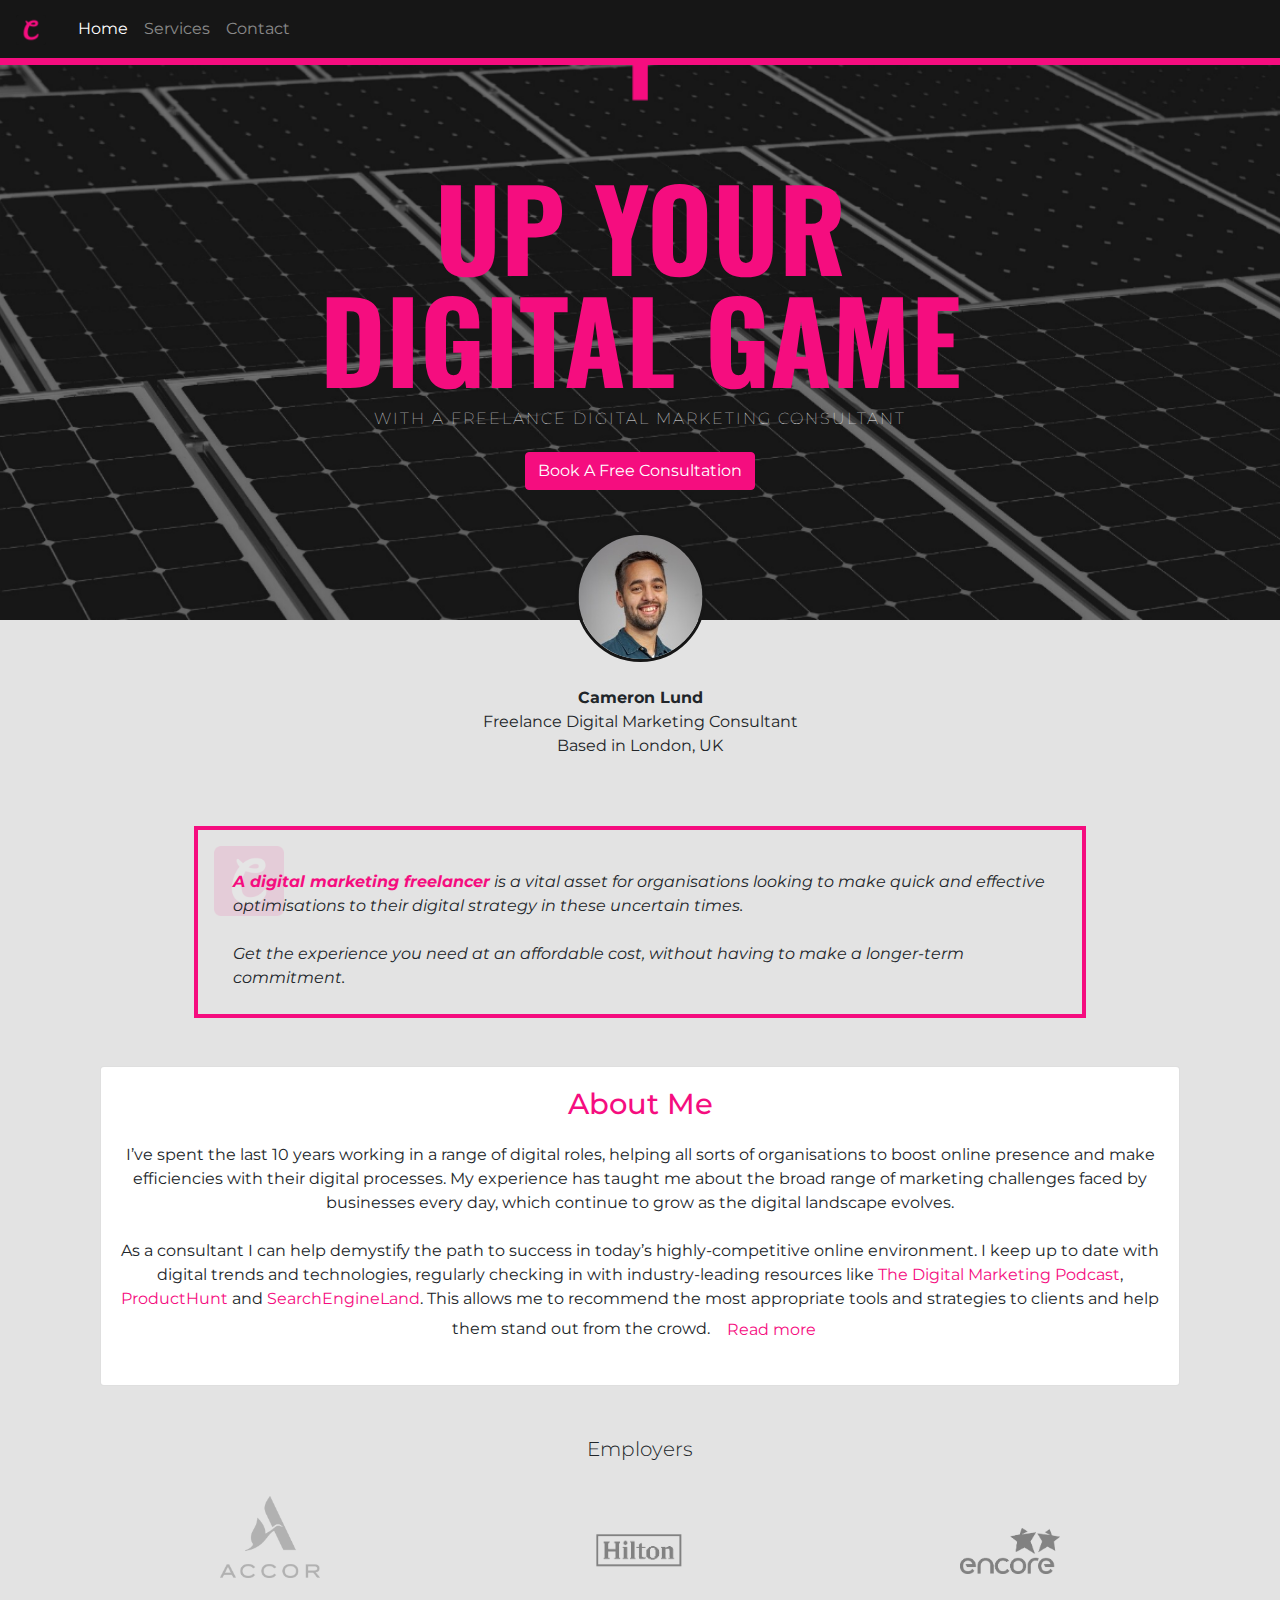
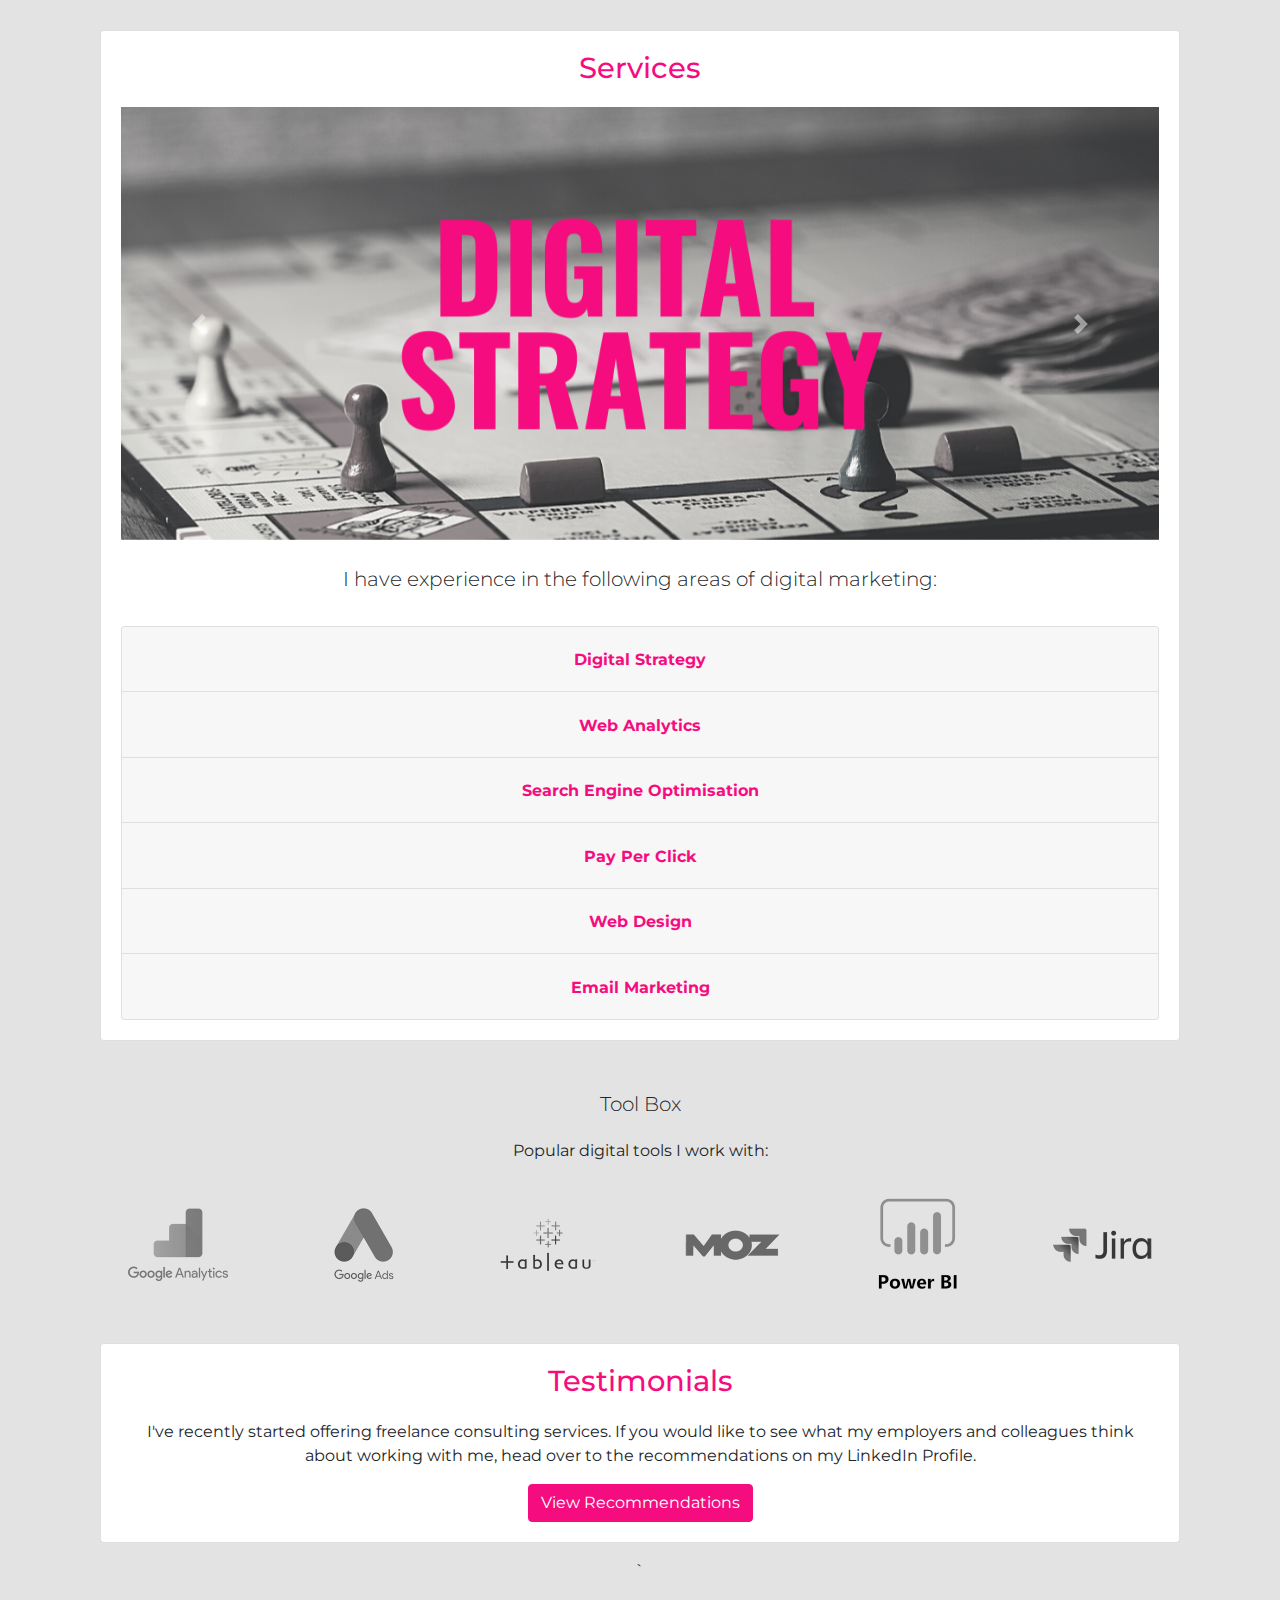
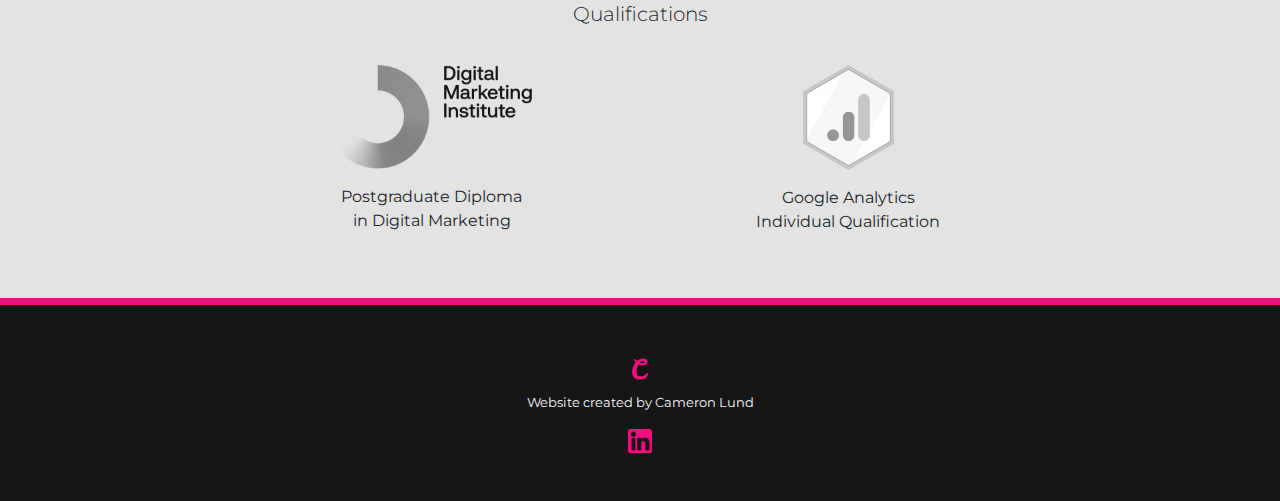
==== commit 43aa0875: "v1.3 beta launch" ====
--- a/index.html
+++ b/index.html
@@ -22,11 +22,36 @@
   <link rel="icon" type="image/png" sizes="16x16" href="Assets/favicons/favicon-16x16.png">
   <link rel="manifest" href="/site.webmanifest">
 
+  <!-- Google Tag Manager -->
+  <script>(function(w,d,s,l,i){w[l]=w[l]||[];w[l].push({'gtm.start':
+  new Date().getTime(),event:'gtm.js'});var f=d.getElementsByTagName(s)[0],
+  j=d.createElement(s),dl=l!='dataLayer'?'&l='+l:'';j.async=true;j.src=
+  'https://www.googletagmanager.com/gtm.js?id='+i+dl;f.parentNode.insertBefore(j,f);
+  })(window,document,'script','dataLayer','GTM-KXJS6Z8');</script>
+  <!-- End Google Tag Manager -->
+
+  <!-- Global site tag (gtag.js) - Google Analytics -->
+  <script async src="https://www.googletagmanager.com/gtag/js?id=UA-168583953-1"></script>
+  <script>
+    window.dataLayer = window.dataLayer || [];
+    function gtag(){dataLayer.push(arguments);}
+    gtag('js', new Date());
+
+    gtag('config', 'UA-168583953-1');
+  </script>
+
+
 </head>
 
 <body class="mb-0">
+
+  <!-- Google Tag Manager (noscript) -->
+  <noscript><iframe src="https://www.googletagmanager.com/ns.html?id=GTM-KXJS6Z8"
+  height="0" width="0" style="display:none;visibility:hidden"></iframe></noscript>
+  <!-- End Google Tag Manager (noscript) -->
+
   <nav class="navbar navbar-dark bg-black navbar-expand-lg">
-    <a class="navbar-brand" href="./index.html">
+    <a class="navbar-brand" href="#">
       <img class="mr-2" src="Assets/favicons/favicon-32x32.png" width="30" height="30" class="d-inline-block align-top" alt="Cameron Lund Logo" loading="lazy">
     </a>
     <button class="navbar-toggler" type="button" data-toggle="collapse" data-target="#navbarNav" aria-controls="navbarNav" aria-expanded="false" aria-label="Toggle navigation">
@@ -55,7 +80,7 @@
       <br>
       <h1 class="text-center title mt-3">UP YOUR<br>DIGITAL GAME</h1>
       <p class="text-light subtitle mt-3 mb-4 pl-3 pr-3">WITH A FREELANCE DIGITAL MARKETING CONSULTANT</p>
-      <a href="contact.html"><button type="button" class="btn btn-primary small">Book A Free Consultation</button></a>
+      <a href="contact.html"><button id="bookaconsultation" type="button" class="btn btn-primary small">Book A Free Consultation</button></a>
     </div>
 
     <!-- Main Body Content Container -->
@@ -68,7 +93,20 @@
       </div>
 
       <!-- Card Container -->
-      <div class="card-container">
+      <div class="card-container main-body">
+
+        <div class="mt-4 mb-5">
+          <div class="container quotation-box m-auto p-3 m-1 position-relative">
+            <p class="quotation-text text-left p-3 m-0" style="opacity:0; height:auto;">A digital marketing freelancer is a vital asset for organisations looking to make quick and effective optimisations to their digital strategy in these uncertain times.<br><br>Get the experience you need at an affordable cost, without having to make a longer-term commitment.</p>
+              <div class="container position-absolute">
+                <img class="quotation-mark float-left position-absolute"  src="Assets\favicons\favicon-white.png">
+                <p class="quotation-text float-left pl-1 text-left pt-4 pr-5 position-absolute"><span class="text-primary"><strong>A digital marketing freelancer</strong></span> is a vital asset for organisations looking to make quick and effective optimisations to their digital strategy in these uncertain times.<br><br>Get the experience you need at an affordable cost, without having to make a longer-term commitment.</p>
+              </div>
+            </div>
+        </div>
+      </div>
+
+      <div class="main-body m-auto p-0">
 
         <!-- About Me -->
       <div class="text-center m-auto w-90 card">
@@ -93,10 +131,9 @@
           </div>
         </div>
 
-
         <!-- Previous Employers -->
         <div class="container text-center mt-5">
-          <p class="lead">Previous Employers</p>
+          <p class="lead">Employers</p>
           <div class="container">
             <div class="row">
               <div class="col-sm pt-3">
@@ -111,9 +148,6 @@
             </div>
           </div>
         </div>
-
-
-
 
           <!-- Services -->
           <div class="text-center m-auto w-90 card">
@@ -156,19 +190,19 @@
                   <div class="card-header" id="headingOne">
                     <h2 class="mb-0">
                       <button class="btn btn-link" type="button" data-toggle="collapse" data-target="#collapseOne" aria-expanded="true" aria-controls="collapseOne">
-                        Digital Strategy
+                        <strong>Digital Strategy</strong>
                       </button>
                     </h2>
                   </div>
 
                   <div id="collapseOne" class="collapse" aria-labelledby="headingOne" data-parent="#accordion">
                     <div class="card-body">
-                      <p>Using strategy frameworks from the <a target=”_blank” href="https://digitalmarketinginstitute.com/en-gb">Digital Marketing Institute</a>, I can assess your business from a digital marketing perspective and make empirical suggestions on where you can improve.</p>
+                      <p>Using strategy frameworks from the <a target=”_blank” href="https://digitalmarketinginstitute.com/en-gb">Digital Marketing Institute</a>, I can assess your business from a digital marketing perspective and make empirical recommendations on where you can improve.</p>
                         <ul class="list-unstyled">
                           <li><strong>Services:</strong></li>
-                          <li>Competitor Analyses</li>
-                          <li>Channel Strategies</li>
-                          <li>Business Strategies</li>
+                          <li class="pt-2">- Competitor Analyses</li>
+                          <li class="pt-2">- Channel Strategies</li>
+                          <li class="pt-2">- Business Strategies</li>
                         </ul>
                     </div>
                   </div>
@@ -177,7 +211,7 @@
                   <div class="card-header" id="headingTwo">
                     <h2 class="mb-0">
                       <button class="btn btn-link collapsed" type="button" data-toggle="collapse" data-target="#collapseTwo" aria-expanded="false" aria-controls="collapseTwo">
-                        Web Analytics
+                        <strong>Web Analytics</strong>
                       </button>
                     </h2>
                   </div>
@@ -186,9 +220,9 @@
                       <p>If you need to monitor your online performance, I can implement Google Analytics and channel-specific analytics tools to track customer behaviour and marketing KPIs. I also have extensive experience building marketing performance dashboards using services like <a target="_blank" href="https://www.powerbi.com">Power BI</a> and <a target="_blank" href="https://www.tableau.com">Tableau.</a></p>
                         <ul class="list-unstyled">
                           <li><strong>Services:</strong></li>
-                          <li>Analytics Implementation</li>
-                          <li>Performance Analysis</li>
-                          <li>Performance Dashboards Creation</li>
+                          <li class="pt-2">- Analytics Implementation</li>
+                          <li class="pt-2">- Performance Analysis</li>
+                          <li class="pt-2">- Performance Dashboards</li>
                         <ul>
                     </div>
                   </div>
@@ -197,7 +231,7 @@
                   <div class="card-header" id="headingThree">
                     <h2 class="mb-0">
                       <button class="btn btn-link collapsed" type="button" data-toggle="collapse" data-target="#collapseThree" aria-expanded="false" aria-controls="collapseThree">
-                        SEO
+                        <strong>Search Engine Optimisation</strong>
                       </button>
                     </h2>
                   </div>
@@ -206,9 +240,9 @@
                       <p>I can conduct a full audit of your website using leading industry SEO tools like <a target="_blank" href="https://www.screamingfrog.co.uk/">Screaming Frog</a> and <a target="_blank" href="https://www.ahrefs.com">Ahrefs</a> to help boost your organic rank across search engines.</p>
                       <ul class="list-unstyled">
                         <li><strong>Services:</strong></li>
-                        <li>On-site SEO Review</li>
-                        <li>Outreach and Backlink Acquisition</li>
-                        <li>Content Strategy</li>
+                        <li class="pt-2">- On-site SEO Review</li>
+                        <li class="pt-2">- Outreach & Backlink Acquisition</li>
+                        <li class="pt-2">- Content Strategy</li>
                       </ul>
                     </div>
                   </div>
@@ -217,7 +251,7 @@
                   <div class="card-header" id="headingFour">
                     <h2 class="mb-0">
                       <button class="btn btn-link collapsed" type="button" data-toggle="collapse" data-target="#collapseFour" aria-expanded="false" aria-controls="collapseFour">
-                        PPC
+                        <strong>Pay Per Click</strong>
                       </button>
                     </h2>
                   </div>
@@ -226,9 +260,9 @@
                       <p>Looking to improve your returns on Pay Per Click Advertising? I can build, execute and optimise campaigns so you can get the most out of your PPC budget.</p>
                       <ul class="list-unstyled">
                         <li><strong>Services:</strong></li>
-                        <li>Campaign Creation</li>
-                        <li>Keyword Research</li>
-                        <li>Ad Creation</li>
+                        <li class="pt-2">- Campaign Creation</li>
+                        <li class="pt-2">- Keyword Research</li>
+                        <li class="pt-2">- Ad Creation</li>
                       </ul>
                     </div>
                   </div>
@@ -237,18 +271,20 @@
                   <div class="card-header" id="headingFive">
                     <h2 class="mb-0">
                       <button class="btn btn-link collapsed" type="button" data-toggle="collapse" data-target="#collapseFive" aria-expanded="false" aria-controls="collapseFive">
-                        Web Design
+                        <strong>Web Design</strong>
                       </button>
                     </h2>
                   </div>
                   <div id="collapseFive" class="collapse" aria-labelledby="headingFive" data-parent="#accordion">
                     <div class="card-body">
                     <p>I've created responsive websites from scratch, including the one you are viewing now.<br><br>With my intermediate knowledge of HTML, CSS and the Bootstrap framework I can build static web pages to help promote your services.</p>
-                    <ul class="list-unstyled">
-                      <li><strong>Services:</strong></li>
-                      <li>Landing Page Design</li>
-                      <li>Landing Page Build</li>
-                    </ul>
+                    <strong>Services:</strong>
+                    <div class="container m-auto">
+                      <ul class="list-unstyled">
+                        <li class="pt-2">- Landing Page Design</li>
+                        <li class="pt-2">- Landing Page Build</li>
+                      </ul>
+                  </div>
                   </div>
                 </div>
                 </div>
@@ -256,7 +292,7 @@
                   <div class="card-header" id="headingSix">
                     <h2 class="mb-0">
                       <button class="btn btn-link collapsed" type="button" data-toggle="collapse" data-target="#collapseSix" aria-expanded="false" aria-controls="collapseFive">
-                        Email Marketing
+                        <strong>Email Marketing</strong>
                       </button>
                     </h2>
                   </div>
@@ -265,9 +301,9 @@
                       <p>If you have a user database and would like to increase engagement via email, I can manage the communications process or assist with specific aspects of delivering email campaigns.</p>
                         <ul class="list-unstyled">
                           <li><strong>Services:</strong></li>
-                          <li>Building An Efficient Communications Workflow</li>
-                          <li>Email Template Design</li>
-                          <li>Campaign Automation</li>
+                          <li class="pt-2">- Campaign Workflows</li>
+                          <li class="pt-2">- Email Template Design</li>
+                          <li class="pt-2">- Campaign Automation</li>
                         </ul>
                     </div>
                   </div>
@@ -311,7 +347,7 @@
             <div class="card mb-3">
               <div class="card-body">
                 <h5 class="card-title text-primary">Testimonials</h5>
-                <p class="card-text">I've recently transitioned to freelance consulting from full time employment. If you would like to see what other people think about working with me, head over to the recommendations on my LinkedIn Profile.</p>
+                <p class="card-text">I've recently started offering freelance consulting services. If you would like to see what my employers and colleagues think about working with me, head over to the recommendations on my LinkedIn Profile.</p>
                 <a target="_blank" href="https://www.linkedin.com/in/cameronlund/?originalSubdomain=uk"><button type="button" class="btn btn-primary small">View Recommendations</button></a>
               </div>
             </div>
@@ -335,14 +371,18 @@
           </div>
 
         </div>
+
+        </div>
       </div>
 
     <!-- Footer -->
 
-
-    <footer class="container-fluid bg-black pt-5 pb-5 m-0 text-center footer">
-      <img src="./Assets\favicons\favicon-32x32.png" /><p class="text-light small pt-2">Website created by Cameron Lund</p>
+    <footer class="container-fluid bg-black pt-5 pb-5 mt-0 text-center footer">
+      <img src="./Assets\favicons\favicon-32x32.png" />
+      <p class="text-light small pt-2">Website created by Cameron Lund</p>
+      <a target="_blank" href="https://www.linkedin.com/in/cameronlund/"><img style="width:24px;" src="./Assets\Companies\linkedin-transparent.png" /></a>
     </footer>
+
     <!-- jQuery first, then Popper.js, then Bootstrap JS -->
     <script src="https://code.jquery.com/jquery-3.5.1.slim.min.js" integrity="sha384-DfXdz2htPH0lsSSs5nCTpuj/zy4C+OGpamoFVy38MVBnE+IbbVYUew+OrCXaRkfj" crossorigin="anonymous"></script>
     <script src="https://cdn.jsdelivr.net/npm/popper.js@1.16.0/dist/umd/popper.min.js" integrity="sha384-Q6E9RHvbIyZFJoft+2mJbHaEWldlvI9IOYy5n3zV9zzTtmI3UksdQRVvoxMfooAo" crossorigin="anonymous"></script>
--- a/css/my-theme-overrides.css
+++ b/css/my-theme-overrides.css
@@ -67,6 +67,31 @@
   padding-top: 190px;
 }
 
+.main-body {
+  max-width: 1200px;
+}
+
+.quotation-box {
+  height: auto;
+  width: 90%;
+  padding-top: 10px;
+  border: 4px solid #F50D7F;
+  display: flex;
+}
+
+.quotation-mark {
+  opacity: 0.1;
+  height: 70px;
+  left: 0px;
+}
+
+.quotation-text {
+  font-size: 1em;
+  font-style: italic;
+  font-weight: normal;
+
+}
+
 .carousel {
   display: none;
 }
@@ -143,7 +168,7 @@
 
 
   .services-intro {
-    width: 75%;
+    width: 56%;
   }
 
   .featurette-article-r {
@@ -168,6 +193,10 @@
     padding-top: 150px;
     max-width: 992px;
     margin: 0 auto;
+  }
+
+  .desktop-contact-containers {
+    width: 90%;
   }
 
   .hero-image {
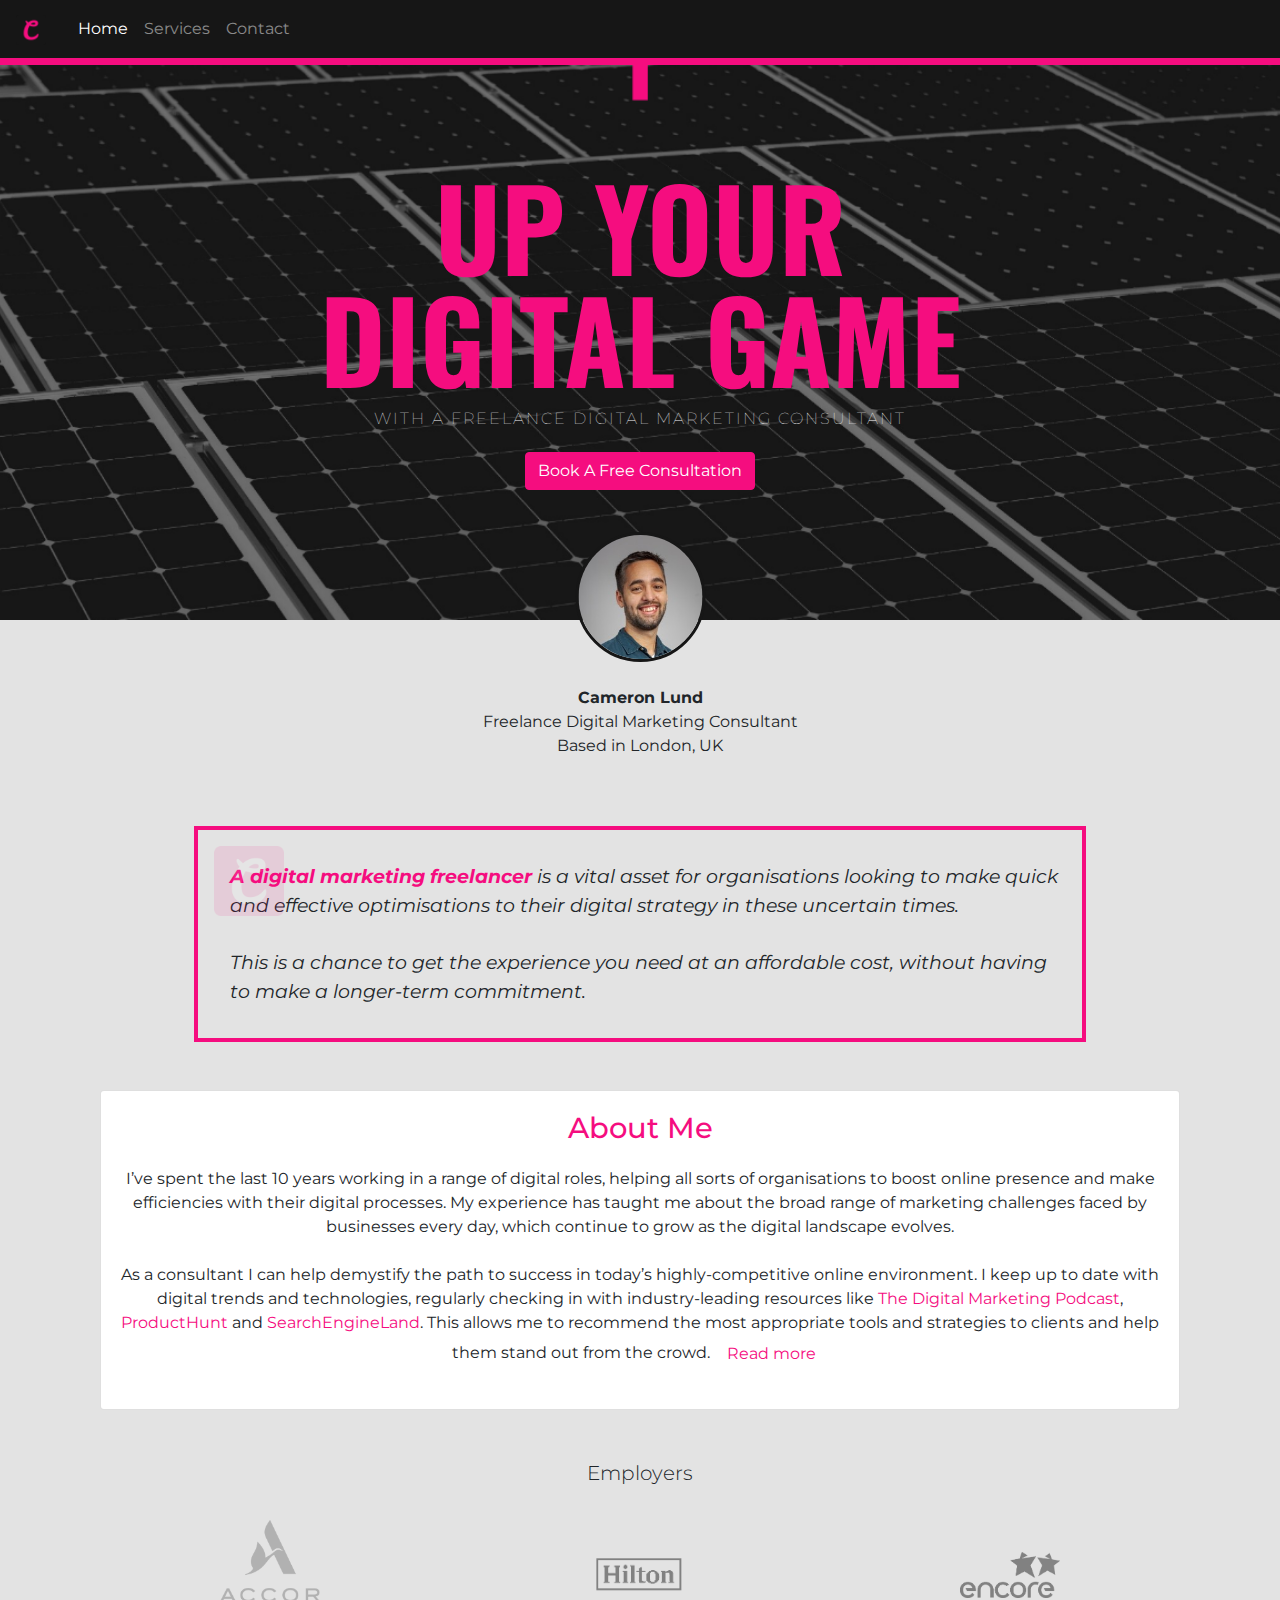
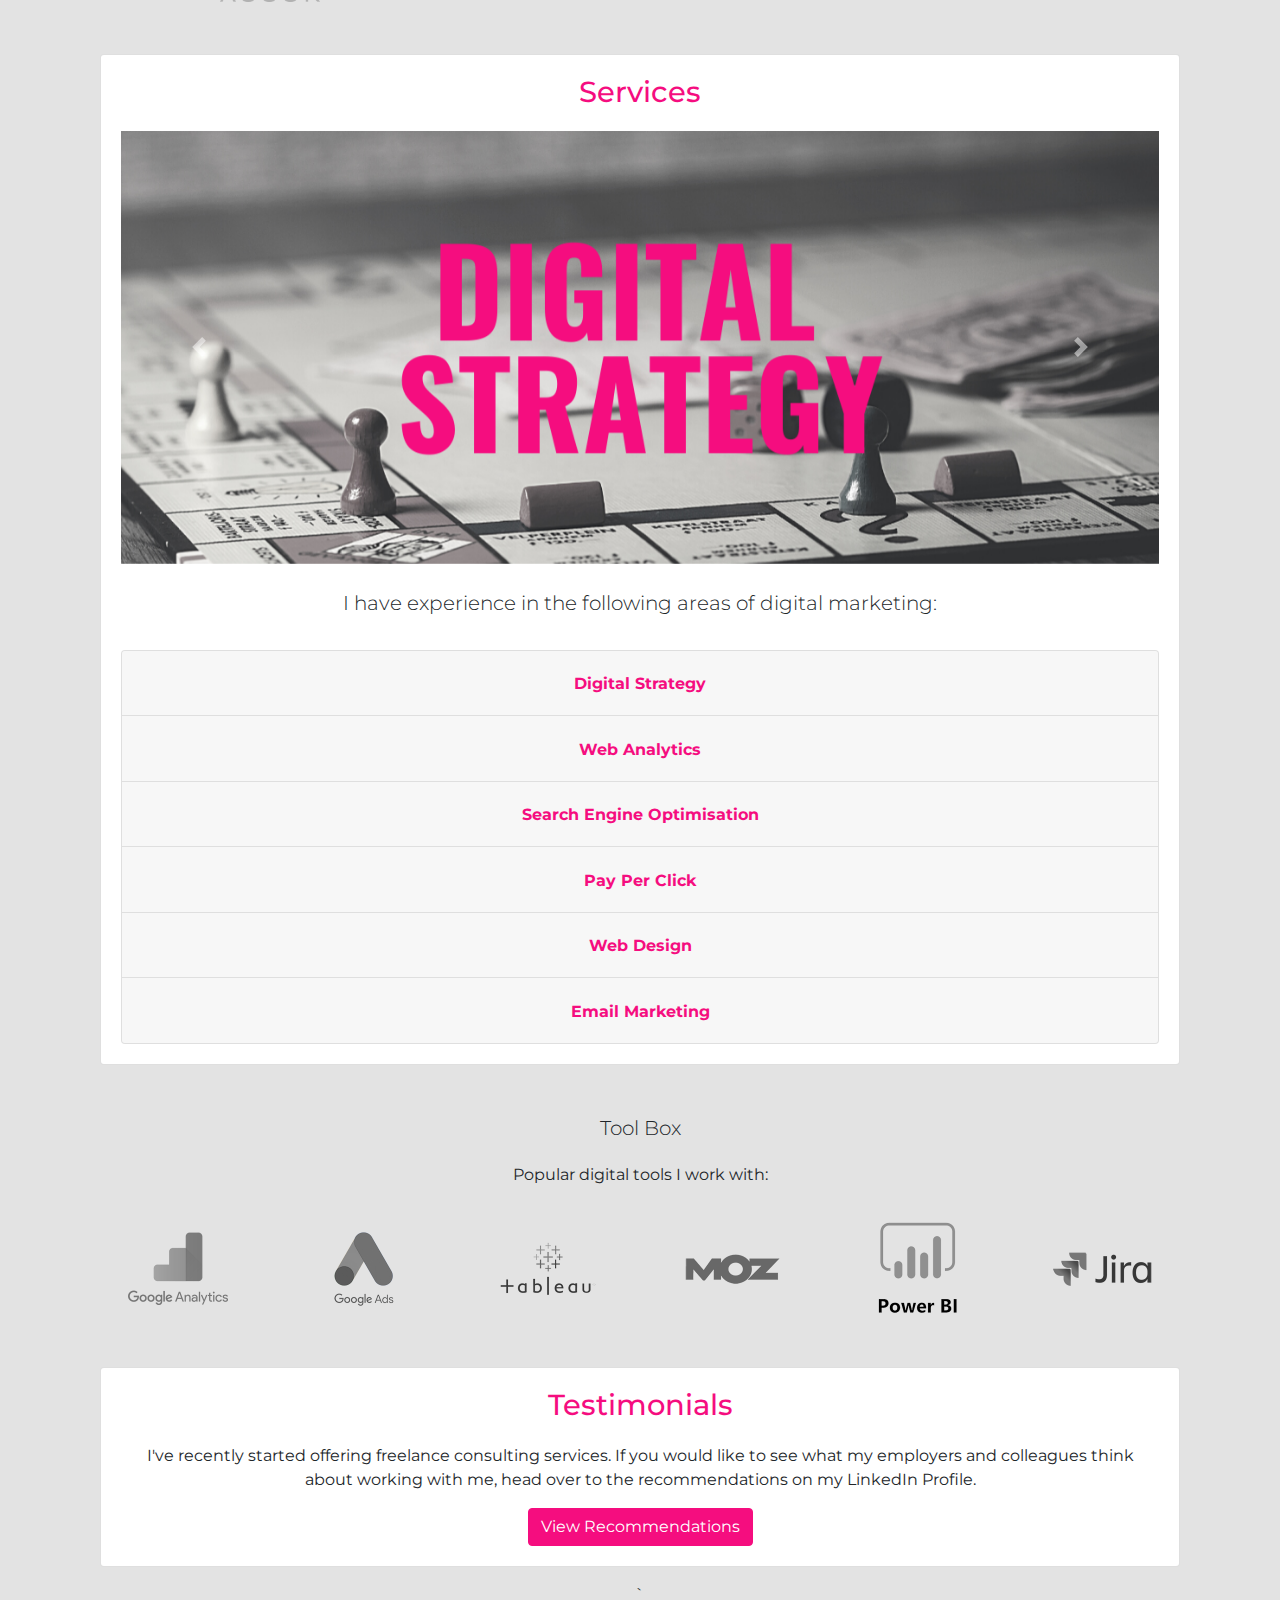
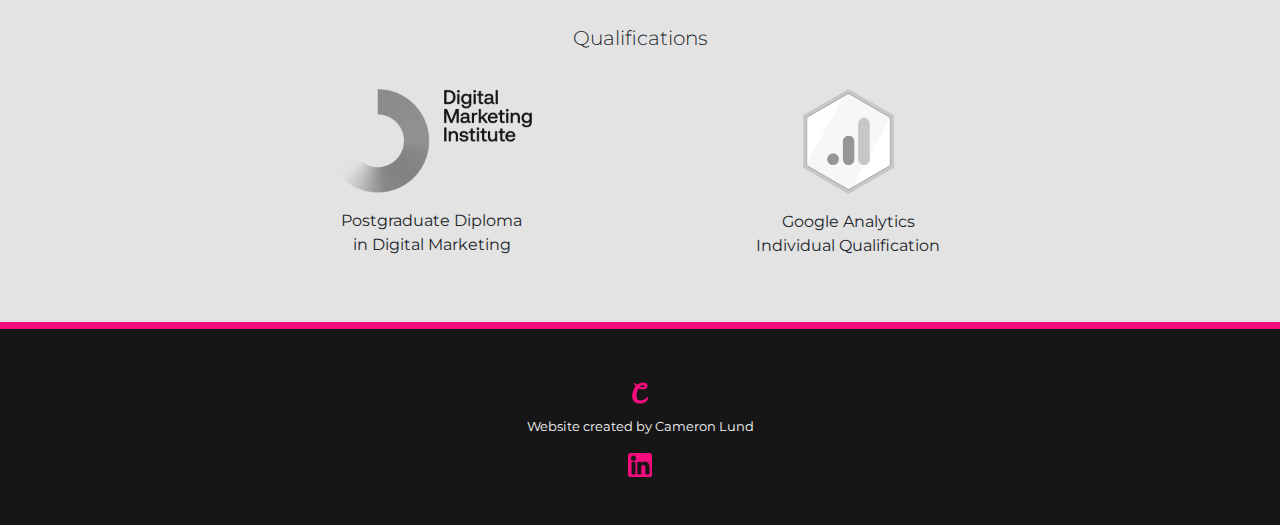
==== commit 5311c7e6: "v1.4 updated internal links to remove .html" ====
--- a/index.html
+++ b/index.html
@@ -3,6 +3,7 @@
 <head>
   <!-- Required meta tags -->
   <meta http-equiv="content-type" content="text/html "charset="utf-8">
+  <meta type="content"
   <meta name="viewport" content="width=device-width, initial-scale=1, shrink-to-fit=no">
   <meta name="description=" content="Experienced digital marketer based in London, supporting organistations with Web Analytics, CRO, SEO, PPC, Affiliate Marketing and Web Design.">
   <title>Cameron Lund | Freelance Digital Marketing Consultant</title>
@@ -63,10 +64,10 @@
           <a class="nav-link" href="#">Home <span class="sr-only">(current)</span></a>
         </li>
         <li class="nav-item">
-          <a class="nav-link" href="./services.html">Services</a>
+          <a class="nav-link" href="services">Services</a>
         </li>
         <li class="nav-item">
-          <a class="nav-link" href="./contact.html">Contact</a>
+          <a class="nav-link" href="contact">Contact</a>
         </li>
       </ul>
     </div>
@@ -80,7 +81,7 @@
       <br>
       <h1 class="text-center title mt-3">UP YOUR<br>DIGITAL GAME</h1>
       <p class="text-light subtitle mt-3 mb-4 pl-3 pr-3">WITH A FREELANCE DIGITAL MARKETING CONSULTANT</p>
-      <a href="contact.html"><button id="bookaconsultation" type="button" class="btn btn-primary small">Book A Free Consultation</button></a>
+      <a href="contact"><button id="bookaconsultation" type="button" class="btn btn-primary small">Book A Free Consultation</button></a>
     </div>
 
     <!-- Main Body Content Container -->
@@ -97,10 +98,9 @@
 
         <div class="mt-4 mb-5">
           <div class="container quotation-box m-auto p-3 m-1 position-relative">
-            <p class="quotation-text text-left p-3 m-0" style="opacity:0; height:auto;">A digital marketing freelancer is a vital asset for organisations looking to make quick and effective optimisations to their digital strategy in these uncertain times.<br><br>Get the experience you need at an affordable cost, without having to make a longer-term commitment.</p>
+            <p class="quotation-text float-left text-left pt-3 pr-1 pl-3"><span class="text-primary"><strong>A digital marketing freelancer</strong></span> is a vital asset for organisations looking to make quick and effective optimisations to their digital strategy in these uncertain times.<br><br>This is a chance to get the experience you need at an affordable cost, without having to make a longer-term commitment.</p>
               <div class="container position-absolute">
                 <img class="quotation-mark float-left position-absolute"  src="Assets\favicons\favicon-white.png">
-                <p class="quotation-text float-left pl-1 text-left pt-4 pr-5 position-absolute"><span class="text-primary"><strong>A digital marketing freelancer</strong></span> is a vital asset for organisations looking to make quick and effective optimisations to their digital strategy in these uncertain times.<br><br>Get the experience you need at an affordable cost, without having to make a longer-term commitment.</p>
               </div>
             </div>
         </div>
@@ -126,7 +126,7 @@
           <div class="collapse" id="moretext">
             <p>With my analytics background, I use data to drive decision-making and ensure results are quantifiable. Prior to consulting, I helped theatre ticketing website <a target="_blank" href="https://seatplan.com">SeatPlan</a> to triple monthly traffic over two years through SEO. At <a target="_blank" href="https://accorhotels.com">AccorHotels</a> I oversaw their UK PPC campaigns, ensuring they remained profitable to the business throughout my employment. More recently, I’ve worked with <a target="_blank" href="https://hilton.com">Hilton</a> to build out internal mass communication workflows and marketing performance dashboards. These are the kind of results and outputs I work hard to deliver for each of my employers.<br><br>
             If you are a growth-focused organisation, please do get in touch to learn more about my experience and find out how I can help you.</p>
-              <a href="contact.html"><button class="btn btn-primary">Contact</button></a>
+              <a href="contact"><button class="btn btn-primary">Contact</button></a>
             </div>
           </div>
         </div>
--- a/css/my-theme-overrides.css
+++ b/css/my-theme-overrides.css
@@ -86,7 +86,7 @@
 }
 
 .quotation-text {
-  font-size: 1em;
+  font-size: 1.2em;
   font-style: italic;
   font-weight: normal;
 
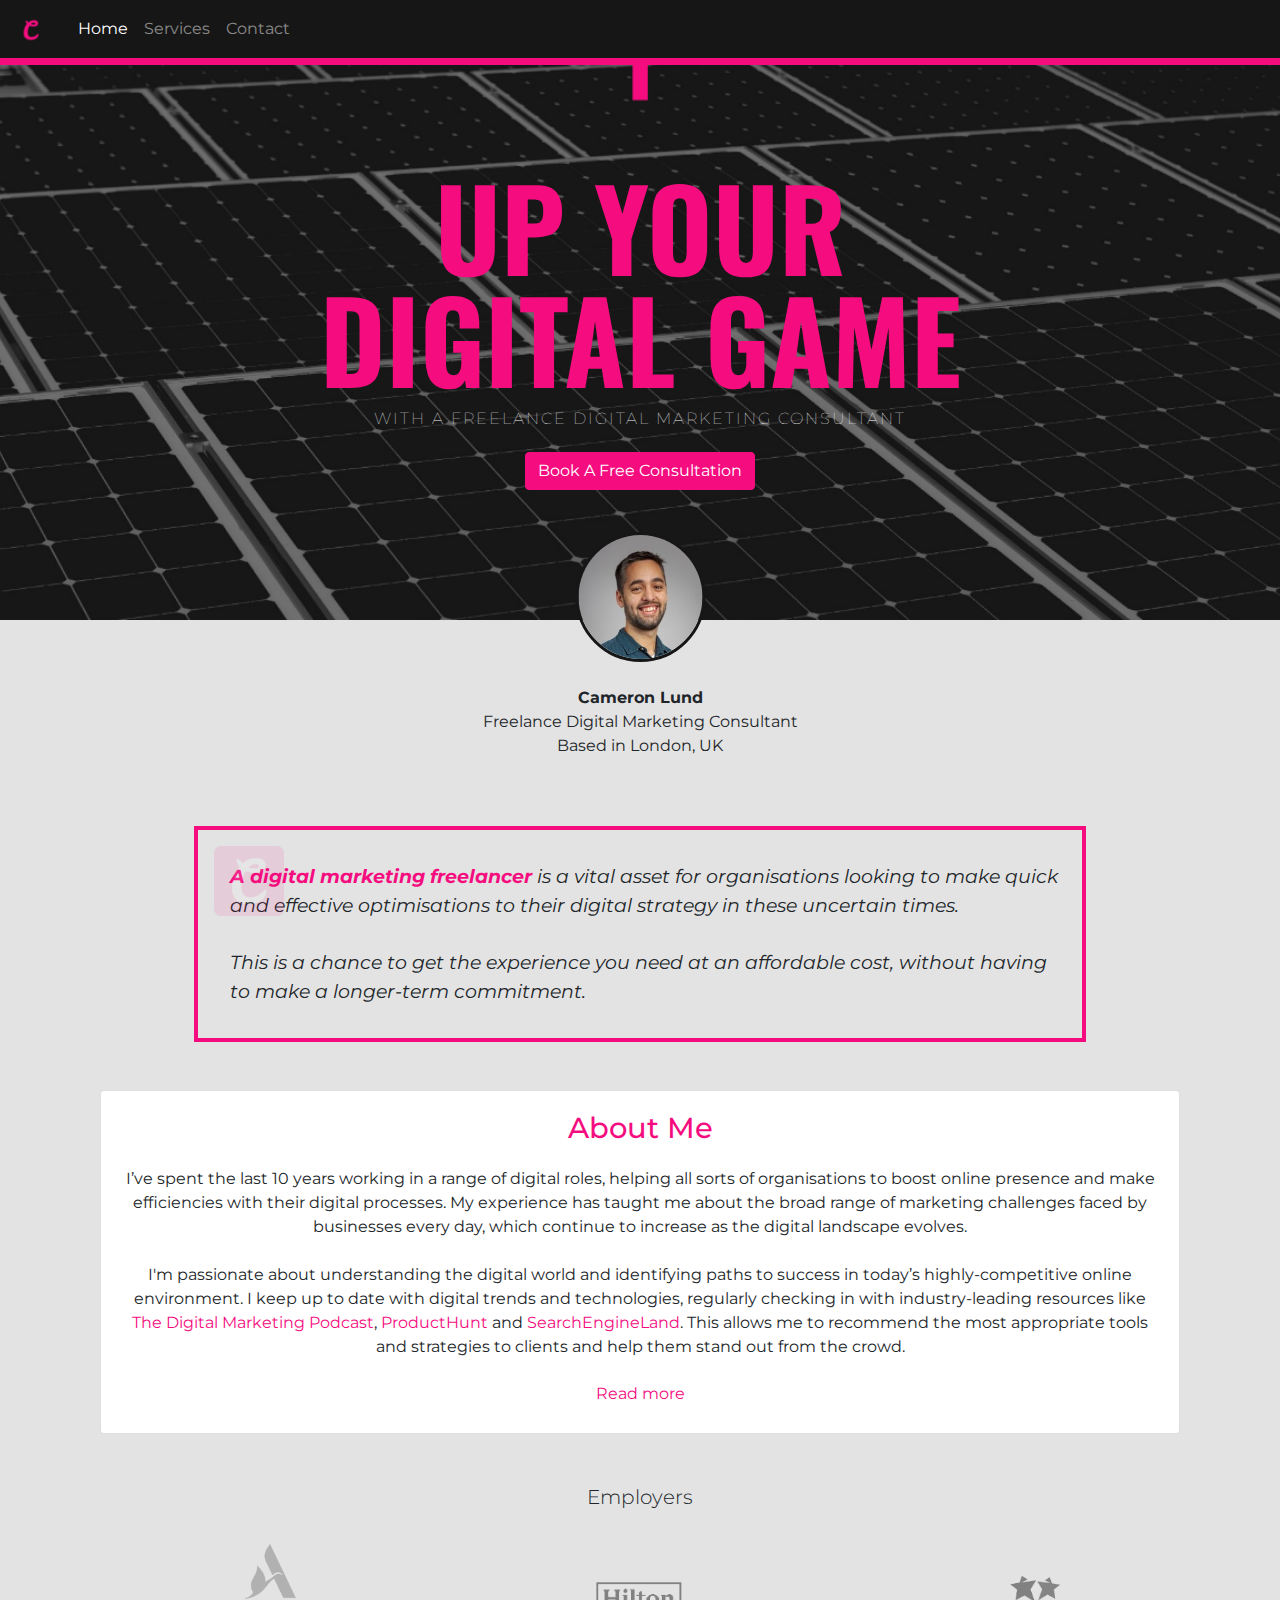
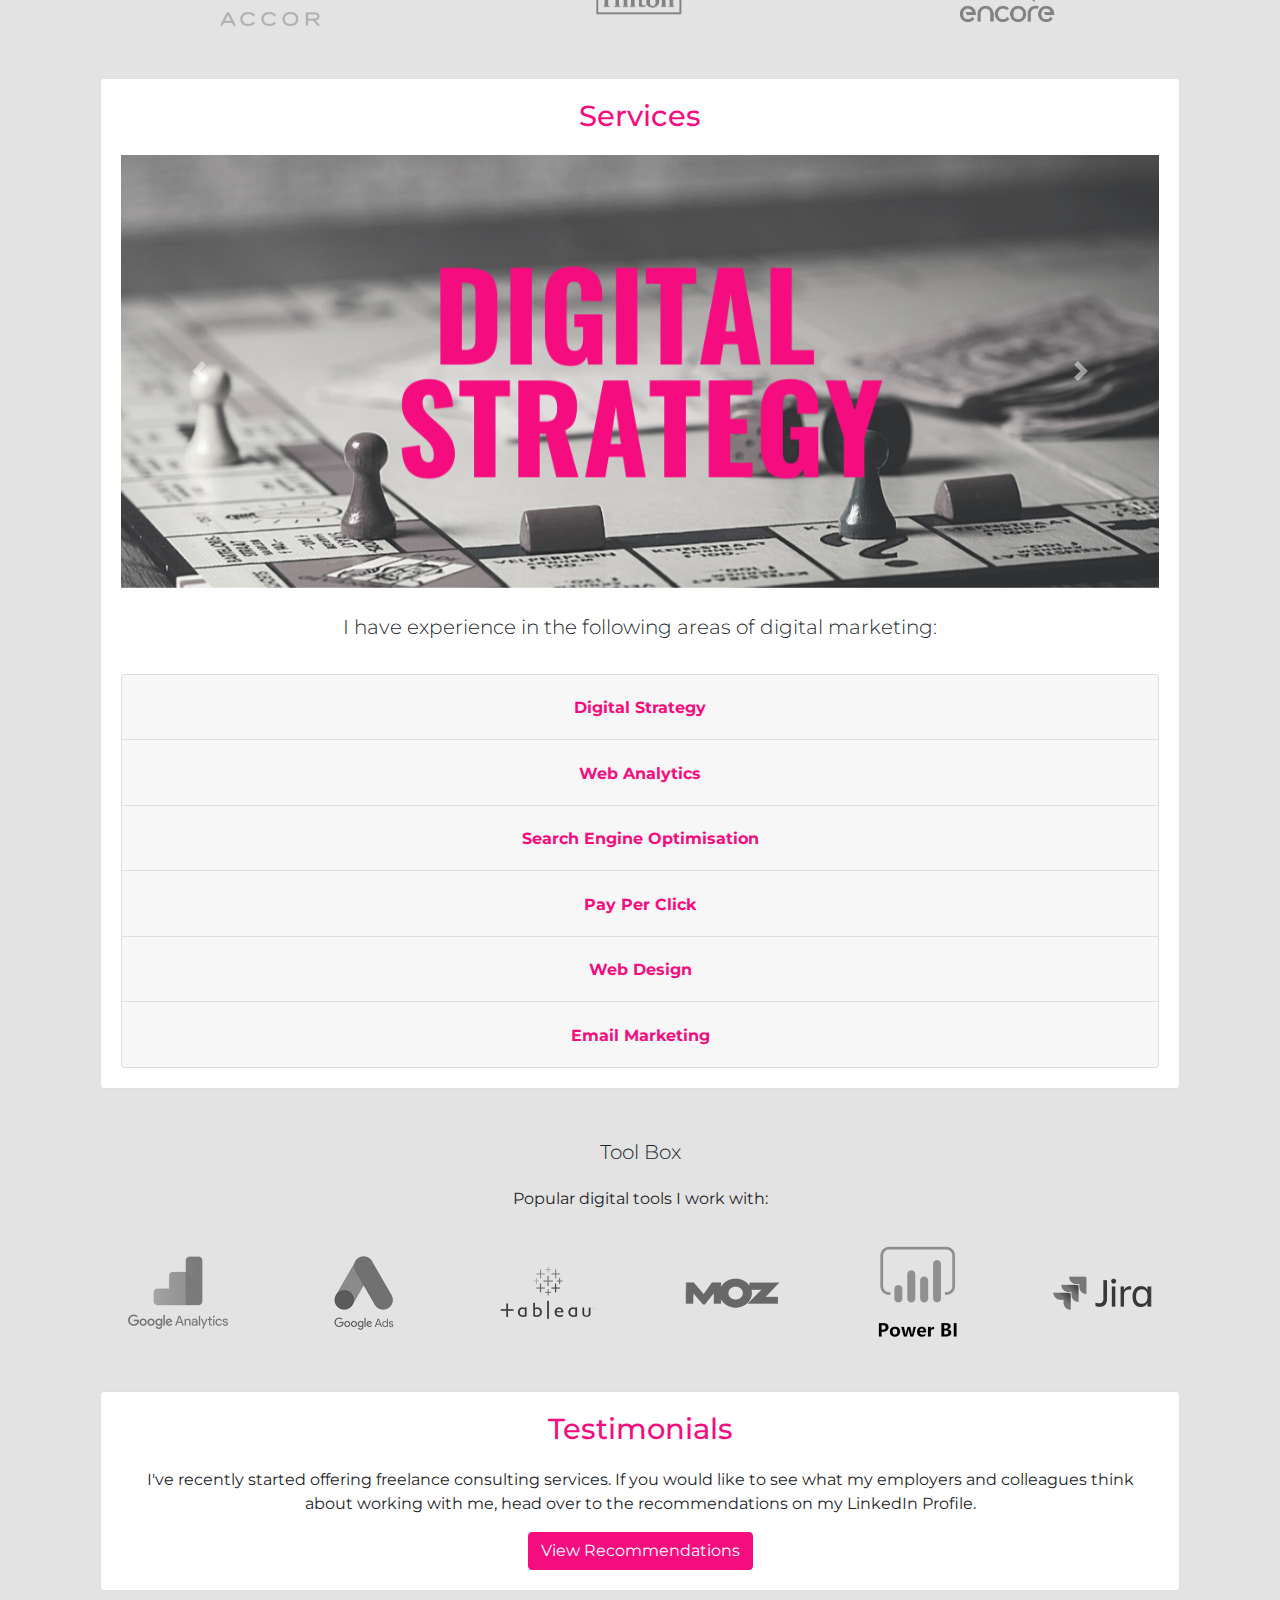
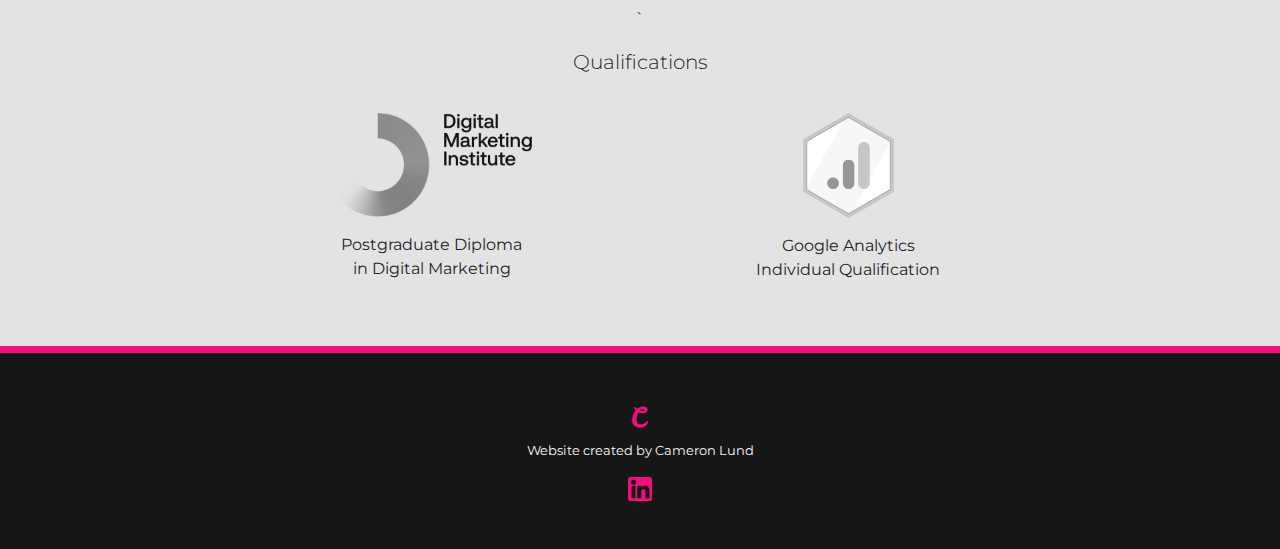
==== commit 66c146a5: "v1.4 added blog page" ====
--- a/index.html
+++ b/index.html
@@ -3,7 +3,6 @@
 <head>
   <!-- Required meta tags -->
   <meta http-equiv="content-type" content="text/html "charset="utf-8">
-  <meta type="content"
   <meta name="viewport" content="width=device-width, initial-scale=1, shrink-to-fit=no">
   <meta name="description=" content="Experienced digital marketer based in London, supporting organistations with Web Analytics, CRO, SEO, PPC, Affiliate Marketing and Web Design.">
   <title>Cameron Lund | Freelance Digital Marketing Consultant</title>
@@ -52,7 +51,7 @@
   <!-- End Google Tag Manager (noscript) -->
 
   <nav class="navbar navbar-dark bg-black navbar-expand-lg">
-    <a class="navbar-brand" href="#">
+    <a class="navbar-brand" href="http://www.cameron-lund.me">
       <img class="mr-2" src="Assets/favicons/favicon-32x32.png" width="30" height="30" class="d-inline-block align-top" alt="Cameron Lund Logo" loading="lazy">
     </a>
     <button class="navbar-toggler" type="button" data-toggle="collapse" data-target="#navbarNav" aria-controls="navbarNav" aria-expanded="false" aria-label="Toggle navigation">
@@ -61,13 +60,13 @@
     <div class="collapse navbar-collapse" id="navbarNav">
       <ul class="navbar-nav">
         <li class="nav-item active">
-          <a class="nav-link" href="#">Home <span class="sr-only">(current)</span></a>
+          <a class="nav-link" href="http://cameron-lund.me">Home <span class="sr-only">(current)</span></a>
         </li>
         <li class="nav-item">
-          <a class="nav-link" href="services">Services</a>
+          <a class="nav-link" href="./services">Services</a>
         </li>
         <li class="nav-item">
-          <a class="nav-link" href="contact">Contact</a>
+          <a class="nav-link" href="./contact">Contact</a>
         </li>
       </ul>
     </div>
@@ -81,7 +80,7 @@
       <br>
       <h1 class="text-center title mt-3">UP YOUR<br>DIGITAL GAME</h1>
       <p class="text-light subtitle mt-3 mb-4 pl-3 pr-3">WITH A FREELANCE DIGITAL MARKETING CONSULTANT</p>
-      <a href="contact"><button id="bookaconsultation" type="button" class="btn btn-primary small">Book A Free Consultation</button></a>
+      <a href="./contact"><button id="bookaconsultation" type="button" class="btn btn-primary small">Book A Free Consultation</button></a>
     </div>
 
     <!-- Main Body Content Container -->
@@ -112,8 +111,7 @@
       <div class="text-center m-auto w-90 card">
         <div class="card-body">
           <h5 class="card-title text-primary">About Me</h5>
-          <p class="card-text">I’ve spent the last 10 years working in a range of digital roles, helping all sorts of organisations to boost online presence and make efficiencies with their digital processes. My experience has taught me about the broad range of marketing challenges faced by businesses every day, which continue to grow as the digital landscape evolves.<br><br>
-As a consultant I can help demystify the path to success in today’s highly-competitive online environment. I keep up to date with digital trends and technologies, regularly checking in with industry-leading resources like <a target="_blank" href="https://www.targetinternet.com/digital-marketing-podcasts/">The Digital Marketing Podcast</a>, <a target="_blank" href="https://www.producthunt.com">ProductHunt</a> and <a target="_blank" href="https://www.searchengineland.com">SearchEngineLand</a>. This allows me to recommend the most appropriate tools and strategies to clients and help them stand out from the crowd.
+          <p class="card-text">I’ve spent the last 10 years working in a range of digital roles, helping all sorts of organisations to boost online presence and make efficiencies with their digital processes. My experience has taught me about the broad range of marketing challenges faced by businesses every day, which continue to increase as the digital landscape evolves.<br><br> I'm passionate about understanding the digital world and identifying paths to success in today’s highly-competitive online environment. I keep up to date with digital trends and technologies, regularly checking in with industry-leading resources like <a target="_blank" href="https://www.targetinternet.com/digital-marketing-podcasts/">The Digital Marketing Podcast</a>, <a target="_blank" href="https://www.producthunt.com">ProductHunt</a> and <a target="_blank" href="https://www.searchengineland.com">SearchEngineLand</a>. This allows me to recommend the most appropriate tools and strategies to clients and help them stand out from the crowd.</p>
             <a href="#moretext" class="btn btn-link" data-toggle="collapse" aria-expanded="false" aria-controls="moretext">
               <span class="collapsed text-decoration-none">
                 Read more
@@ -122,11 +120,10 @@
                 Read less
               </span>
             </a>
-          </p>
           <div class="collapse" id="moretext">
             <p>With my analytics background, I use data to drive decision-making and ensure results are quantifiable. Prior to consulting, I helped theatre ticketing website <a target="_blank" href="https://seatplan.com">SeatPlan</a> to triple monthly traffic over two years through SEO. At <a target="_blank" href="https://accorhotels.com">AccorHotels</a> I oversaw their UK PPC campaigns, ensuring they remained profitable to the business throughout my employment. More recently, I’ve worked with <a target="_blank" href="https://hilton.com">Hilton</a> to build out internal mass communication workflows and marketing performance dashboards. These are the kind of results and outputs I work hard to deliver for each of my employers.<br><br>
             If you are a growth-focused organisation, please do get in touch to learn more about my experience and find out how I can help you.</p>
-              <a href="contact"><button class="btn btn-primary">Contact</button></a>
+              <a href="./contact"><button class="btn btn-primary">Contact</button></a>
             </div>
           </div>
         </div>
@@ -200,9 +197,9 @@
                       <p>Using strategy frameworks from the <a target=”_blank” href="https://digitalmarketinginstitute.com/en-gb">Digital Marketing Institute</a>, I can assess your business from a digital marketing perspective and make empirical recommendations on where you can improve.</p>
                         <ul class="list-unstyled">
                           <li><strong>Services:</strong></li>
-                          <li class="pt-2">- Competitor Analyses</li>
-                          <li class="pt-2">- Channel Strategies</li>
-                          <li class="pt-2">- Business Strategies</li>
+                          <li class="pt-2">Competitor Analyses</li>
+                          <li class="pt-2">Channel Strategies</li>
+                          <li class="pt-2">Business Strategies</li>
                         </ul>
                     </div>
                   </div>
@@ -220,9 +217,9 @@
                       <p>If you need to monitor your online performance, I can implement Google Analytics and channel-specific analytics tools to track customer behaviour and marketing KPIs. I also have extensive experience building marketing performance dashboards using services like <a target="_blank" href="https://www.powerbi.com">Power BI</a> and <a target="_blank" href="https://www.tableau.com">Tableau.</a></p>
                         <ul class="list-unstyled">
                           <li><strong>Services:</strong></li>
-                          <li class="pt-2">- Analytics Implementation</li>
-                          <li class="pt-2">- Performance Analysis</li>
-                          <li class="pt-2">- Performance Dashboards</li>
+                          <li class="pt-2">Analytics Implementation</li>
+                          <li class="pt-2">Performance Analysis</li>
+                          <li class="pt-2">Performance Dashboards</li>
                         <ul>
                     </div>
                   </div>
@@ -240,9 +237,9 @@
                       <p>I can conduct a full audit of your website using leading industry SEO tools like <a target="_blank" href="https://www.screamingfrog.co.uk/">Screaming Frog</a> and <a target="_blank" href="https://www.ahrefs.com">Ahrefs</a> to help boost your organic rank across search engines.</p>
                       <ul class="list-unstyled">
                         <li><strong>Services:</strong></li>
-                        <li class="pt-2">- On-site SEO Review</li>
-                        <li class="pt-2">- Outreach & Backlink Acquisition</li>
-                        <li class="pt-2">- Content Strategy</li>
+                        <li class="pt-2">On-site SEO Review</li>
+                        <li class="pt-2">Outreach & Backlink Acquisition</li>
+                        <li class="pt-2">Content Strategy</li>
                       </ul>
                     </div>
                   </div>
@@ -260,9 +257,9 @@
                       <p>Looking to improve your returns on Pay Per Click Advertising? I can build, execute and optimise campaigns so you can get the most out of your PPC budget.</p>
                       <ul class="list-unstyled">
                         <li><strong>Services:</strong></li>
-                        <li class="pt-2">- Campaign Creation</li>
-                        <li class="pt-2">- Keyword Research</li>
-                        <li class="pt-2">- Ad Creation</li>
+                        <li class="pt-2">Campaign Creation</li>
+                        <li class="pt-2">Keyword Research</li>
+                        <li class="pt-2">Ad Creation</li>
                       </ul>
                     </div>
                   </div>
@@ -281,8 +278,8 @@
                     <strong>Services:</strong>
                     <div class="container m-auto">
                       <ul class="list-unstyled">
-                        <li class="pt-2">- Landing Page Design</li>
-                        <li class="pt-2">- Landing Page Build</li>
+                        <li class="pt-2">Landing Page Design</li>
+                        <li class="pt-2">Landing Page Build</li>
                       </ul>
                   </div>
                   </div>
@@ -301,9 +298,9 @@
                       <p>If you have a user database and would like to increase engagement via email, I can manage the communications process or assist with specific aspects of delivering email campaigns.</p>
                         <ul class="list-unstyled">
                           <li><strong>Services:</strong></li>
-                          <li class="pt-2">- Campaign Workflows</li>
-                          <li class="pt-2">- Email Template Design</li>
-                          <li class="pt-2">- Campaign Automation</li>
+                          <li class="pt-2">Campaign Workflows</li>
+                          <li class="pt-2">Email Template Design</li>
+                          <li class="pt-2">Campaign Automation</li>
                         </ul>
                     </div>
                   </div>
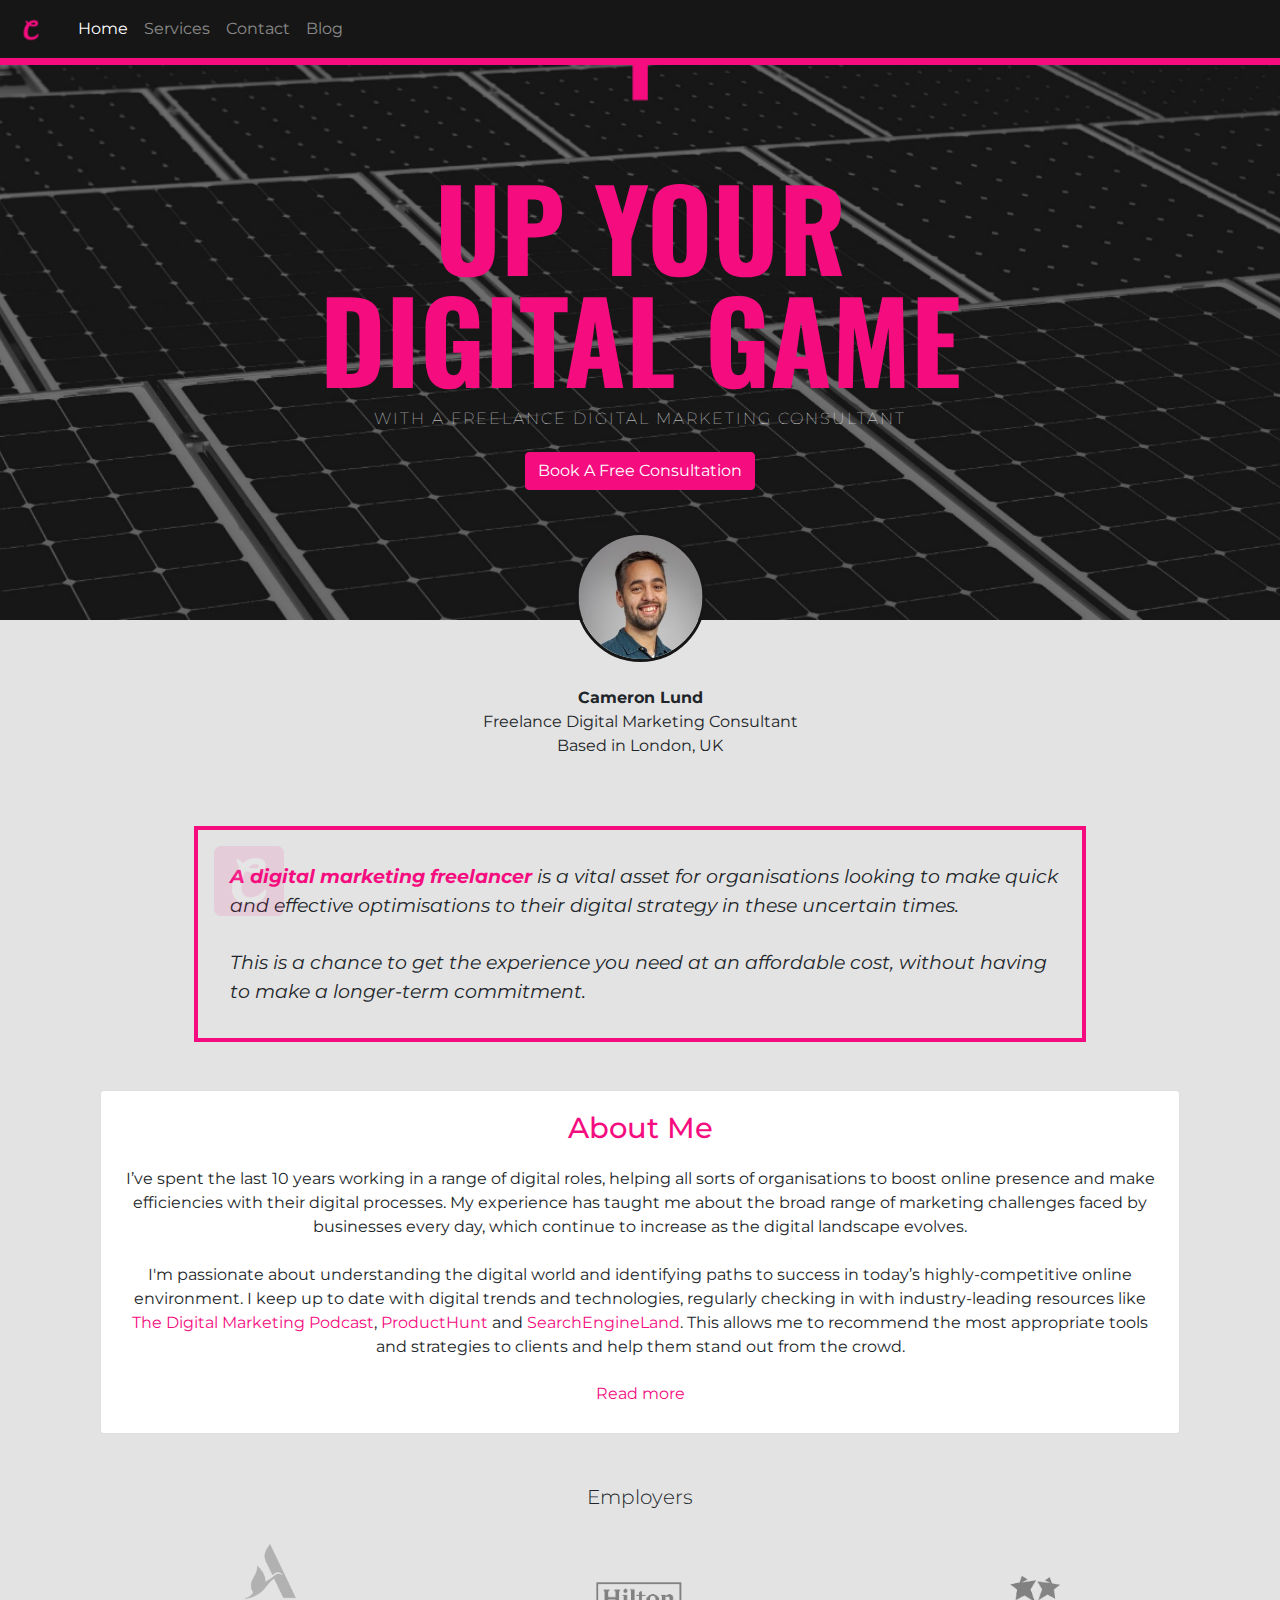
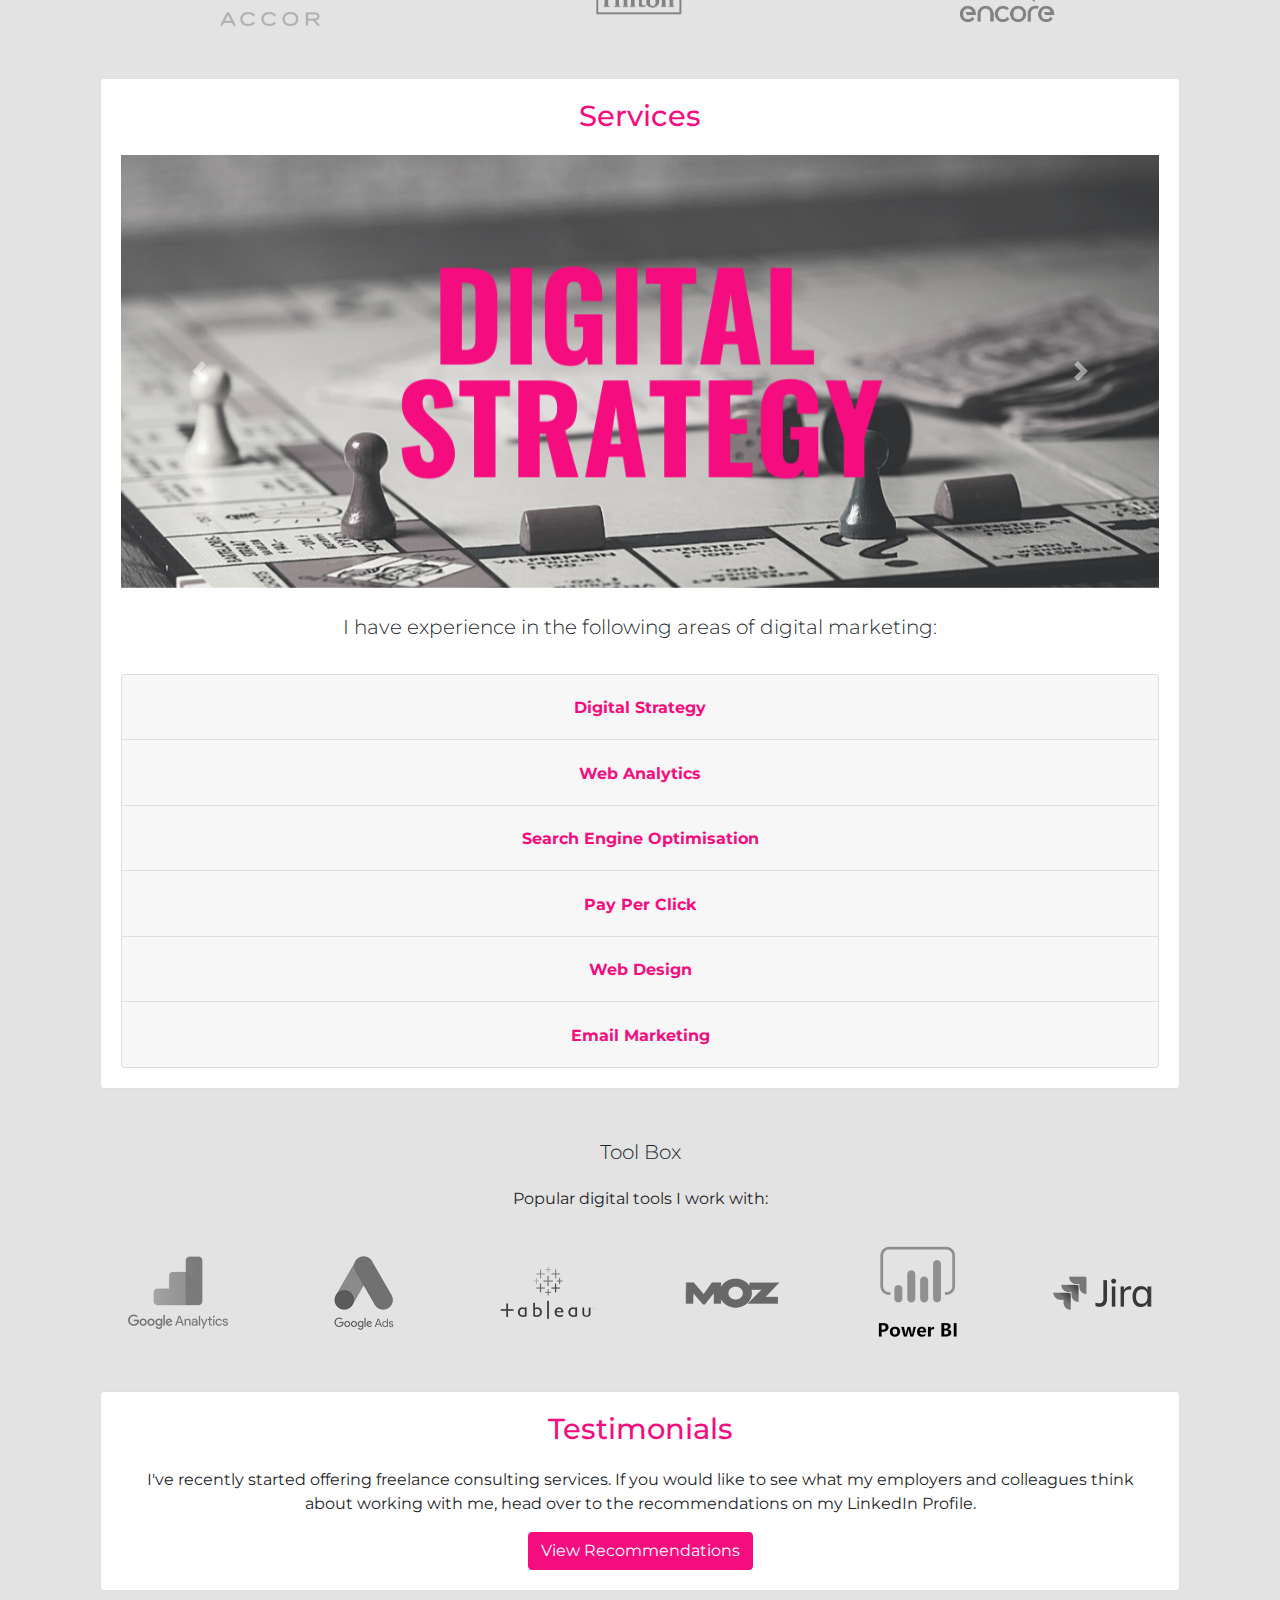
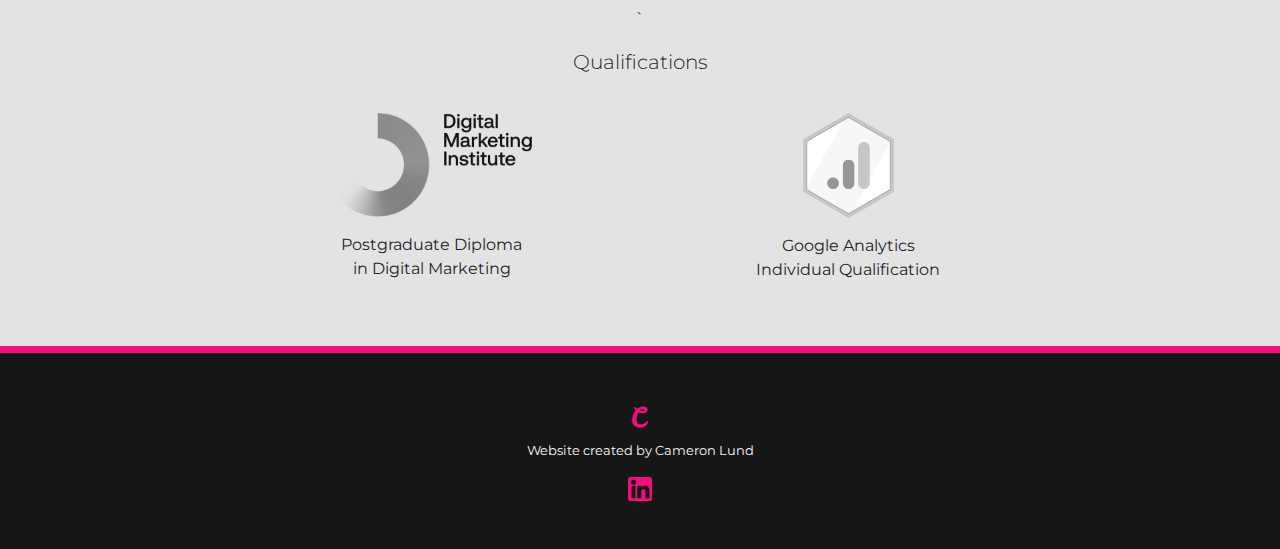
==== commit f6becf89: "v 1.5 added blog" ====
--- a/index.html
+++ b/index.html
@@ -68,6 +68,9 @@
         <li class="nav-item">
           <a class="nav-link" href="./contact">Contact</a>
         </li>
+        <li class="nav-item">
+          <a class="nav-link" href="./blog">Blog</a>
+        </li>
       </ul>
     </div>
   </nav>
--- a/css/my-theme-overrides.css
+++ b/css/my-theme-overrides.css
@@ -1,7 +1,11 @@
+span {
+  font-style: Montserrat;
+}
+
 .w-90 {
   width: 90%;
-}
-
+  max-width: 1200px;
+}
 
 .title {
   font-family: 'Oswald', sans-serif;
@@ -44,6 +48,19 @@
     height: 562px;
 }
 
+.blog-image {
+    border-top: solid 7px #F50D7F;
+    background-image: url('../Assets/Jumbotron/jumbotron-blog-mobile.png');
+    background-repeat: no-repeat;
+    background-size: cover;
+    background-position: top center;
+    height: 562px;
+}
+
+.blog-image-logo {
+  width: 280px;
+  height: auto;
+}
 
 .profile-picture {
     border-radius: 50%;
@@ -152,6 +169,13 @@
 
 /* Desktop Media Queries */
 
+
+@media only screen and (min-width: 480px) {
+  .blog-image-logo {
+    float: left;
+  }
+}
+
 @media only screen and (min-width: 374px) {
 
   .card-container {
@@ -210,6 +234,11 @@
   .contact-image {
       background-image: url('../Assets/Jumbotron/jumbotron-background-desktop-contact.png');
   }
+
+  .blog-image {
+      background-image: url('../Assets/Jumbotron/jumbotron-blog-desktop.png');
+  }
+
 
   .carousel-text {
     padding-left: 15px;
